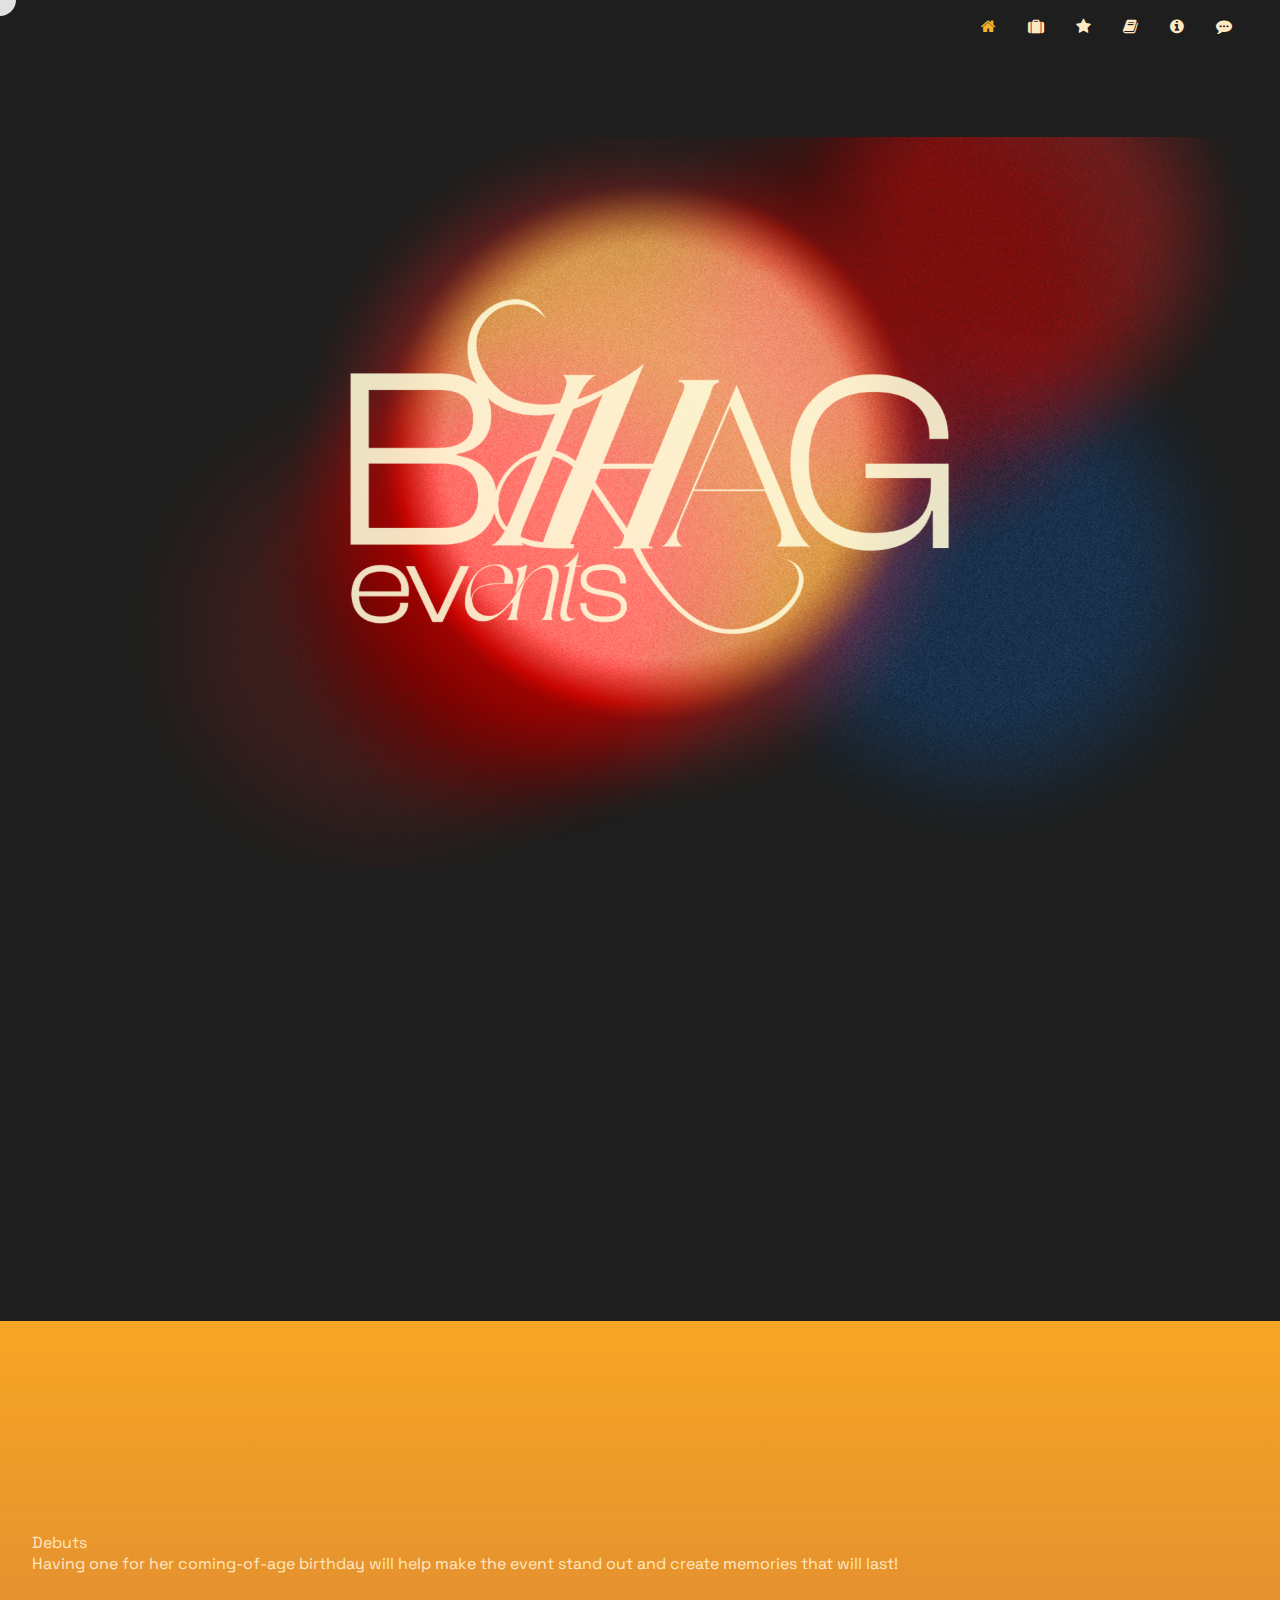
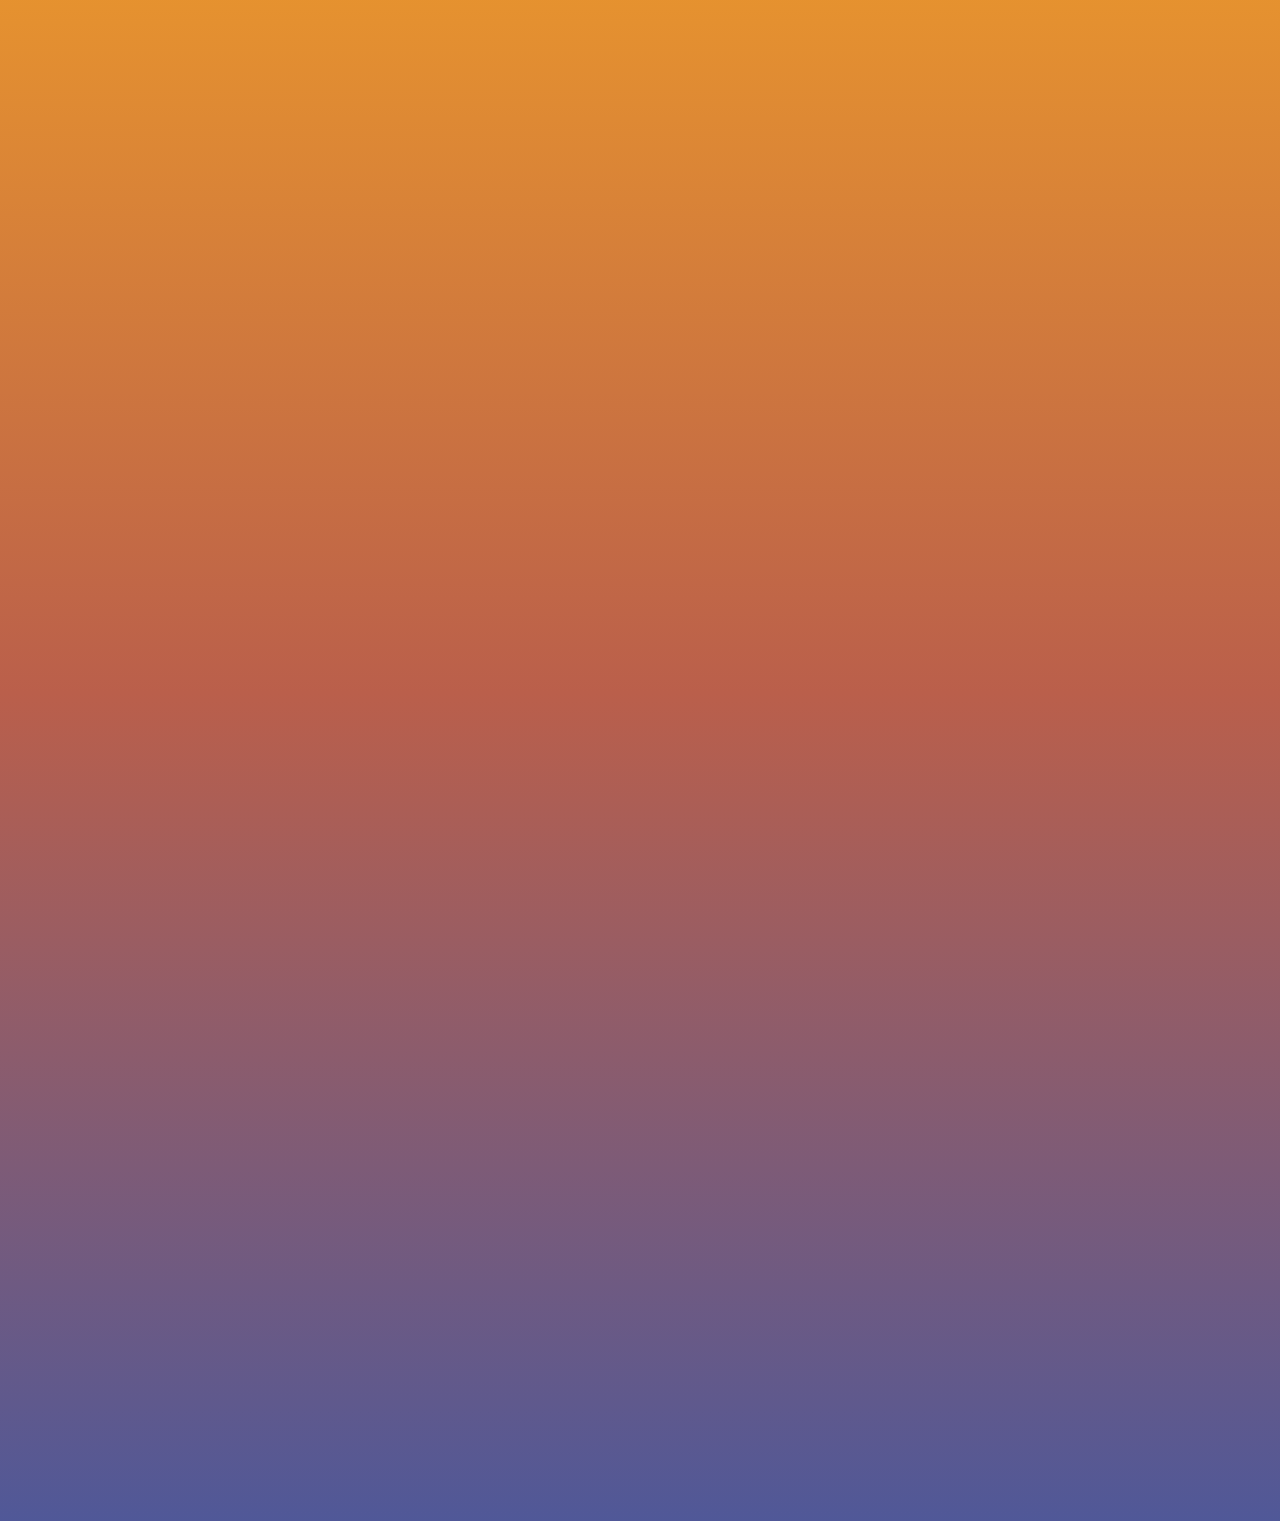
==== index.html @ 44870de0 "Update index.html" ====
<!DOCTYPE html>
<html lang="en">
<head>
    <meta charset="UTF-8">
    <meta http-equiv="X-UA-Compatible" content="IE=edge">
    <meta name="viewport" content="width=device-width, initial-scale=1.0">
    <title>Event Management</title>
    <link rel="stylesheet" href="styles/styles.css">
    <link rel="stylesheet" href="https://cdnjs.cloudflare.com/ajax/libs/font-awesome/4.7.0/css/font-awesome.min.css">
    <script src="script/script.js"></script>
</head>
<body>
    <!-- custom cursor -->
    <div class="cursor"></div>

    <header>
        <nav>
           <ul>
                <li><a href="#">
                    <i class="fa fa-home"></i>
                    <span class="popup-text">Home</span>
                </a></li>
                <li><a href="services.html">
                    <i class="fa fa-suitcase"></i>
                    <span class="popup-text">Services</span>
                </a></li>
                <li><a href="portfolio.html">
                    <i class="fa fa-star"></i>
                    <span class="popup-text">Portfolio</span>
                </a></li>
                <li><a href="book-event.html">
                    <i class="fa fa-book"></i>
                    <span class="popup-text">Book Event</span>
                </a></li>
                <li><a href="about.html">
                    <i class="fa fa-info-circle"></i>
                    <span class="popup-text">About</span>
                </a></li>
                <li><a href="chatbox.html">
                    <i class="fa fa-commenting"></i>
                    <span class="popup-text">Chat</span>
                </a></li>
           </ul>
        </nav>
    </header>
    <main>
        <div class="header-img reveal">
            <img src="res\header1.png" alt="header-1">
        </div>

        <section class="about reveal">
            <p class="title">About</p>
            <p class="content"><strong> Bihag Events</strong> is an innovative events management company <br> that specializes in creating and executing memorable events. <br>
                The brand’s mission is to provide our clients with <br> exceptional event planning and management services <br> that capture the 
                unique vision of their clients <br> and captivate its audience with a lasting impression.</p>
            
        </section>

        <section class="catered-events">
            <p class="title reveal">Catered Events</p>

            <div class="debuts">
                <p class="subtitle">Debuts</p>
                <p class="content">Having one for her coming-of-age birthday will help make the event stand out and create memories that will last!</p>
            </div>
            <div class="themed-events">

            </div>
            <div class="weddings">

            </div>
        </section>
    </main>
</body>
</html>
---- styles/styles.css ----
@import url('https://fonts.googleapis.com/css2?family=Space+Grotesk:wght@300..700&display=swap');

* {
    margin: 0;
    padding: 0;
    box-sizing: border-box;
}

html { scroll-behavior: smooth;}

body {
    font-family: 'Space Grotesk', sans-serif;
    font-size: 1rem;
    background-color: #1E1E1E;
    overflow-x: hidden;
    cursor: none;
}

.cursor {
    width: 20px;
    height: 20px;
    border: 1rem solid white;
    border-radius: 50%;
    position: absolute;
    transform: translate(-50%, -50%); 
    z-index: 3;
    pointer-events: none;
    transition: all 0.1s ease-out;
    mix-blend-mode: difference;
}

.cursor::after {
    content: '';
    position: absolute;
    top: 50%;
    left: 50%;
    transform: translate(-50%, -50%);
    width: 6px;
    height: 6px;
    background-color: white;
    border-radius: 50%;
    opacity: 0;
    transition: opacity 0.2s ease-in-out;
}

.cursor:hover::after {
    opacity: 1;
}

.cursor.reveal-grow {
    transform: scale(4); 
}

::-webkit-scrollbar {
    width: 8px;
}

::-webkit-scrollbar-track {
    background-color: #1E1E1E;
}
  
::-webkit-scrollbar-thumb {
    border-radius: 20px;
    background: linear-gradient(0deg, rgba(186,95,75,1) 0%, rgba(247,166,36,1) 100%);
}

header {
    padding: 0 2rem;
    position: sticky;
    top: 0;
    background-color:#1E1E1E;
    z-index: 1;
}

header nav ul {
    display: flex;
    justify-content: flex-end;
    list-style: none;
}

header ul li {
    position: relative;
    display: inline-block;
    margin: 1rem;
}

header ul li a {
    font-size: 1rem;
    list-style-type: none;
    text-decoration: none;
    color: #FFE8C2;
}

header ul li:nth-child(1) a {
    color: #F4B22F;
} 

header ul li a:hover,
header ul li a:focus {
    cursor: none;
    opacity: 70%;
} 

header ul li a .popup-text {
    display: none;
    position: absolute;
    left: -1rem;
    bottom: -2.5rem;
    background-color: #1E1E1E;
    color: #FFE8C2;
    white-space: nowrap;
    padding: 0.5rem;
    border-radius: 0.5rem;
    box-shadow: 0 0 5px rgba(0, 0, 0, 0.3);
    font-size: 0.8rem;    
}

header ul li a:hover .popup-text {
    display: block;
}

main {
    background-color: #1E1E1E;
    min-height: 100vh;
}

.header-img {
    position: relative;
    width: 100%;
    height: 100vh;
    overflow: hidden;
}

.header-img img {
    position: absolute;
    top: 50%;
    left: 50%;
    width: 100%;
    height: 100%;
    object-fit:contain;
    transform: translate(-50%, -50%);
    z-index: 0; 
}

.reveal:not(.header-img) {
    position: relative;
    opacity: 0;
    top: 3rem;
    transition: all 0.5s ease-in;
}

.reveal.active {
    top: 0;
    opacity: 1;
}

.about {
    color: #FEFCD9;
    padding: 7rem 15rem;
    display: flex;
    justify-content: center;
    align-items: center;
    gap: 10rem;
}

.about .title {
    font-size: 2.5rem;
    display: flex;
    justify-content: center;
}

.about .content {
    line-height: 1.5em;
}


.catered-events {
    padding: 0 2rem;
    background: linear-gradient(0deg, rgba(80,88,152,1) 0%, rgba(186,95,75,1) 46%, rgba(247,166,36,1) 100%);
    min-height: 200vh;
}

.catered-events .title {
    font-size: 2.5rem;
    color: #FFE8C2;
    padding-top: 2em;
    text-align: center;
}

.catered-events .debuts {
    font-size: 1rem;
    color: #FFE8C2;
    margin-top: 5em;
}
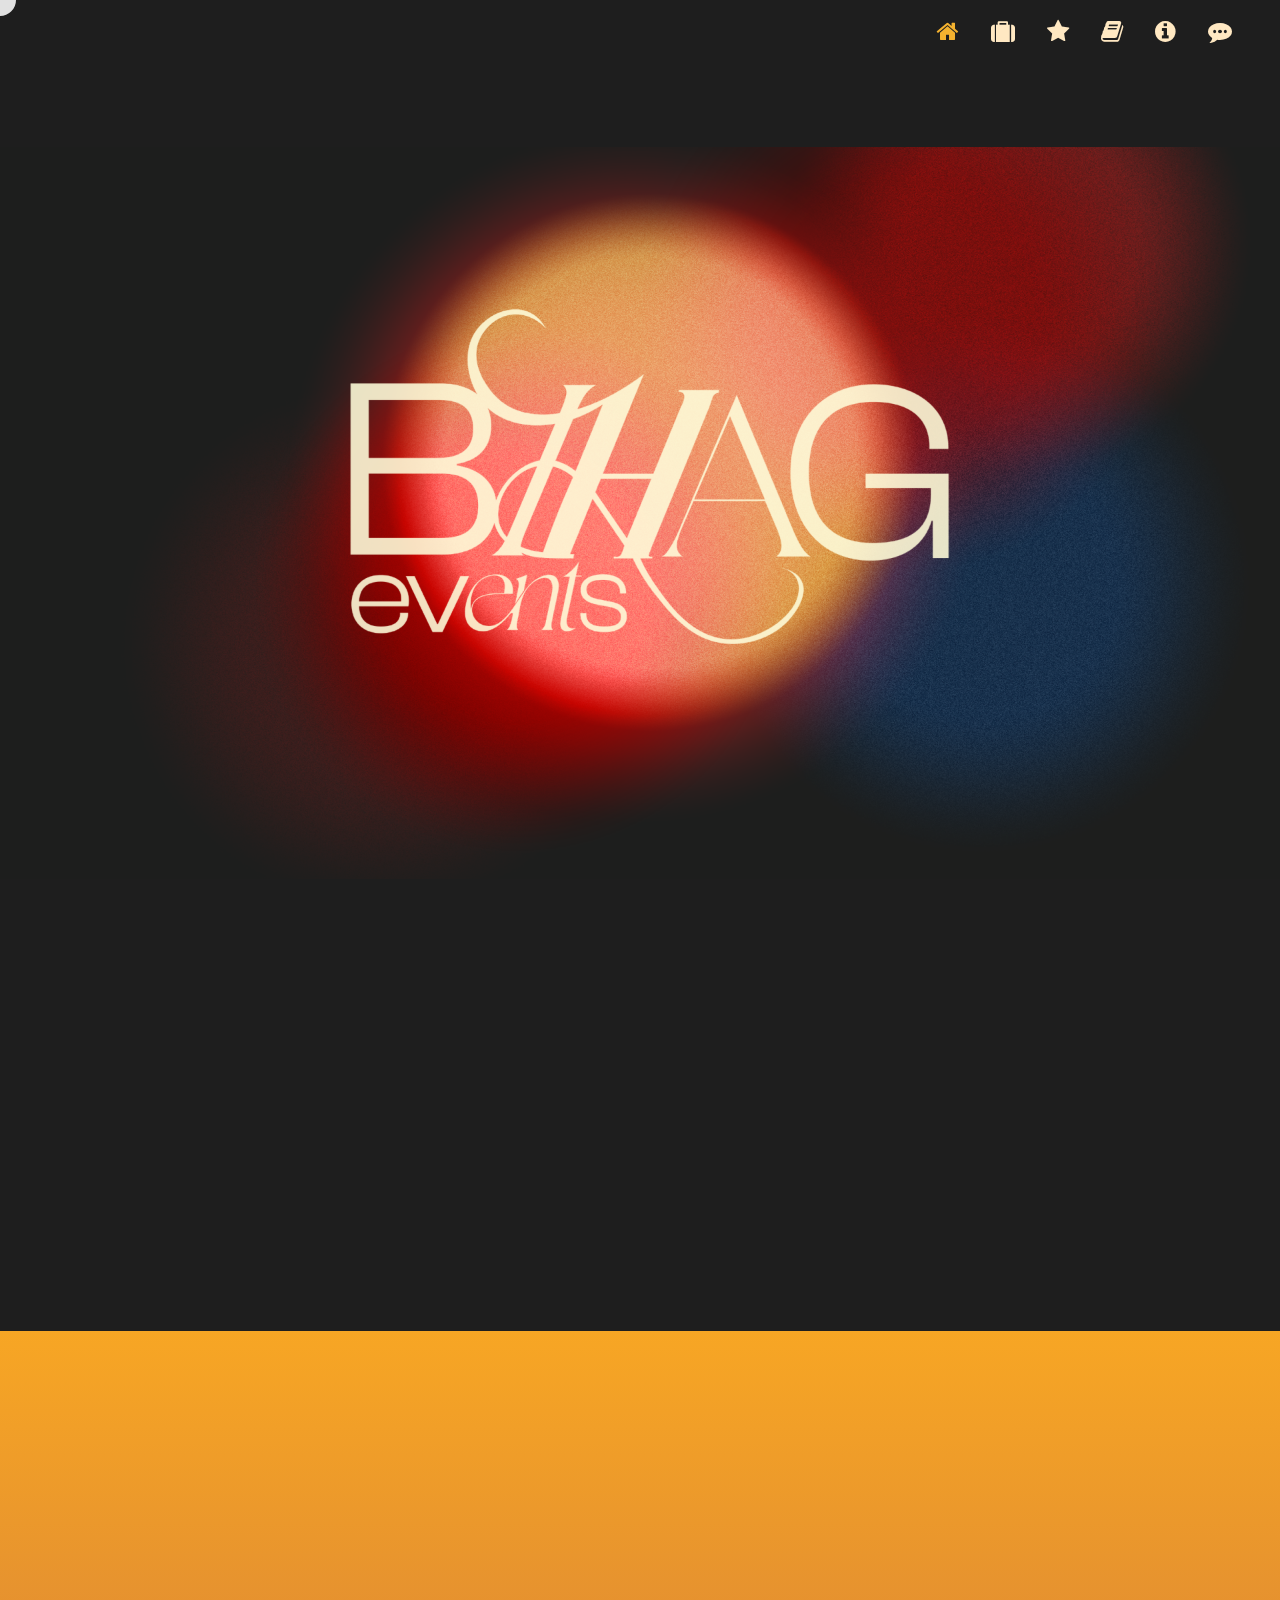
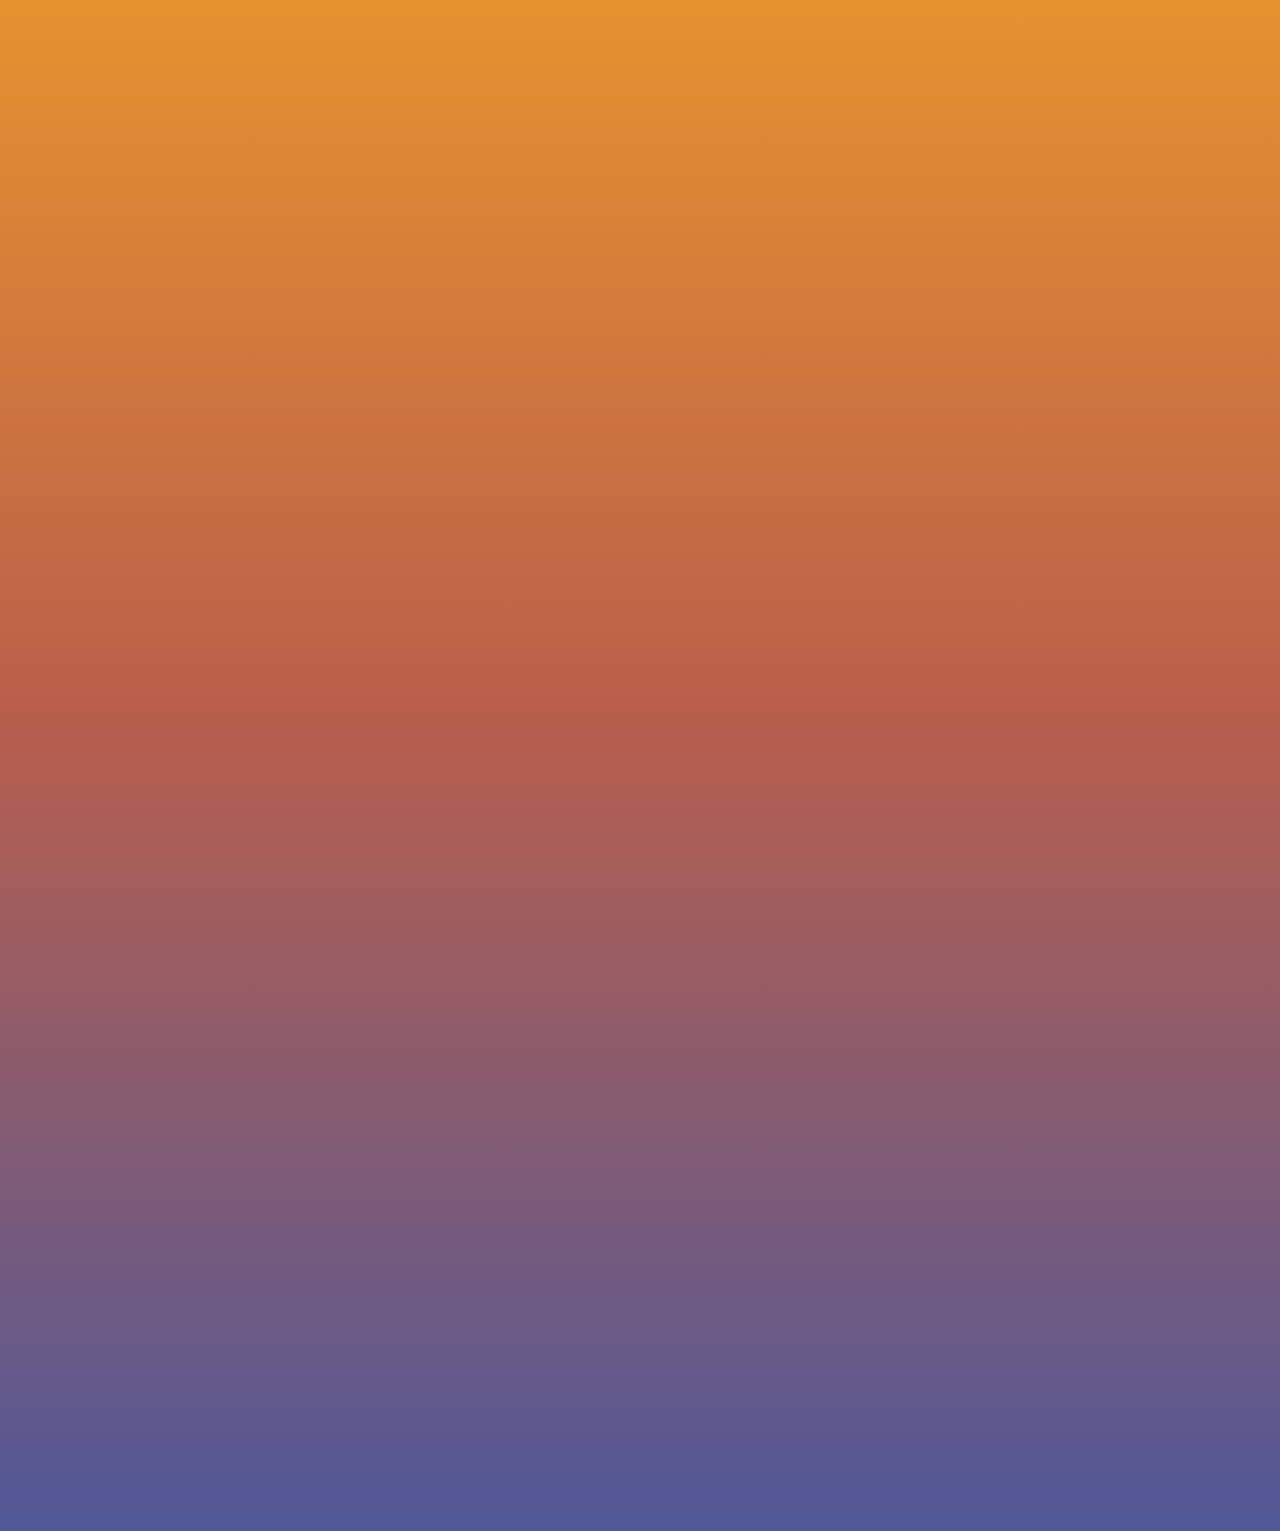
==== commit 71f344a8: "Add files via upload" ====
--- a/index.html
+++ b/index.html
@@ -59,9 +59,14 @@
         <section class="catered-events">
             <p class="title reveal">Catered Events</p>
 
-            <div class="debuts">
-                <p class="subtitle">Debuts</p>
-                <p class="content">Having one for her coming-of-age birthday will help make the event stand out and create memories that will last!</p>
+            <div class="debuts reveal">
+                <div class="debuts-text">
+                    <p class="subtitle">Debuts</p>
+                    <p class="content">Having one for her coming-of-age birthday will help make the event stand out and create memories that will last!</p>
+                </div>
+                <div class="debuts-carousel">
+                    <img src="res/debuts1.png" alt="debuts1">
+                </div>    
             </div>
             <div class="themed-events">
 
--- a/styles/styles.css
+++ b/styles/styles.css
@@ -25,8 +25,8 @@
     transform: translate(-50%, -50%); 
     z-index: 3;
     pointer-events: none;
+    mix-blend-mode:difference;
     transition: all 0.1s ease-out;
-    mix-blend-mode: difference;
 }
 
 .cursor::after {
@@ -48,7 +48,7 @@
 }
 
 .cursor.reveal-grow {
-    transform: scale(4); 
+    transform: scale(3); 
 }
 
 ::-webkit-scrollbar {
@@ -68,7 +68,9 @@
     padding: 0 2rem;
     position: sticky;
     top: 0;
-    background-color:#1E1E1E;
+    backdrop-filter: blur(16px) saturate(180%);
+    -webkit-backdrop-filter: blur(16px) saturate(180%);
+    background-color: #1e1e1eaf;
     z-index: 1;
 }
 
@@ -85,10 +87,17 @@
 }
 
 header ul li a {
-    font-size: 1rem;
+    font-size: 1.5rem;
     list-style-type: none;
     text-decoration: none;
     color: #FFE8C2;
+}
+
+header ul li img {
+    list-style-type: none;
+    text-decoration: none;
+    width: 1.5rem;
+    height: 1.5rem;
 }
 
 header ul li:nth-child(1) a {
@@ -175,7 +184,7 @@
 
 
 .catered-events {
-    padding: 0 2rem;
+    padding: 0 10rem;
     background: linear-gradient(0deg, rgba(80,88,152,1) 0%, rgba(186,95,75,1) 46%, rgba(247,166,36,1) 100%);
     min-height: 200vh;
 }
@@ -190,7 +199,36 @@
 .catered-events .debuts {
     font-size: 1rem;
     color: #FFE8C2;
+    padding: 1rem;
     margin-top: 5em;
 }
 
 
+.debuts .debuts-text {
+    float: left;
+    width: 60%;
+    padding-right: 2rem;
+}
+
+.debuts .debuts-carousel {
+    float: right;
+    width: 40%;
+    padding-left: 2rem;
+}
+
+.debuts-text .subtitle {
+    font-size: 2rem;
+    text-align: center;
+}
+
+.debuts-text .content {
+    text-align: right;
+}
+
+.debuts-carousel img {
+    width: 100%;
+    height: 35vh;
+    object-fit: cover;
+}
+
+
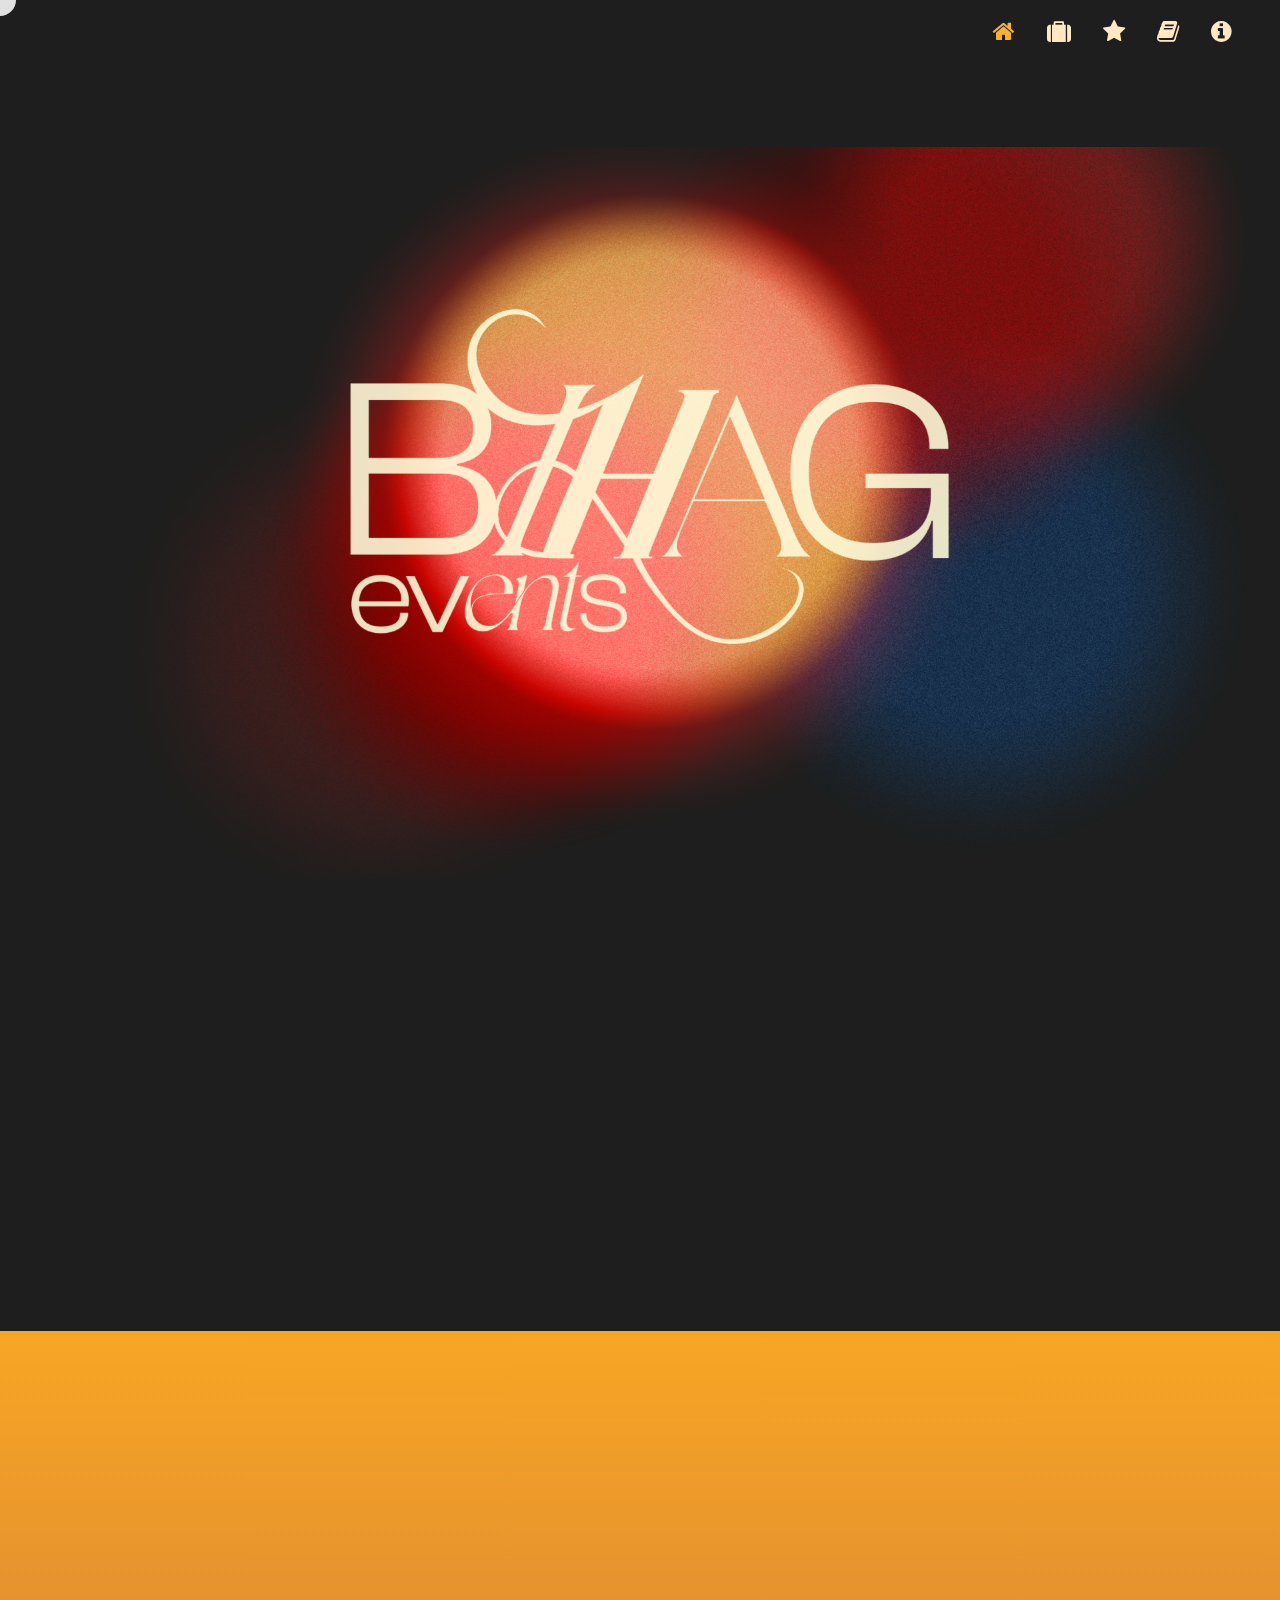
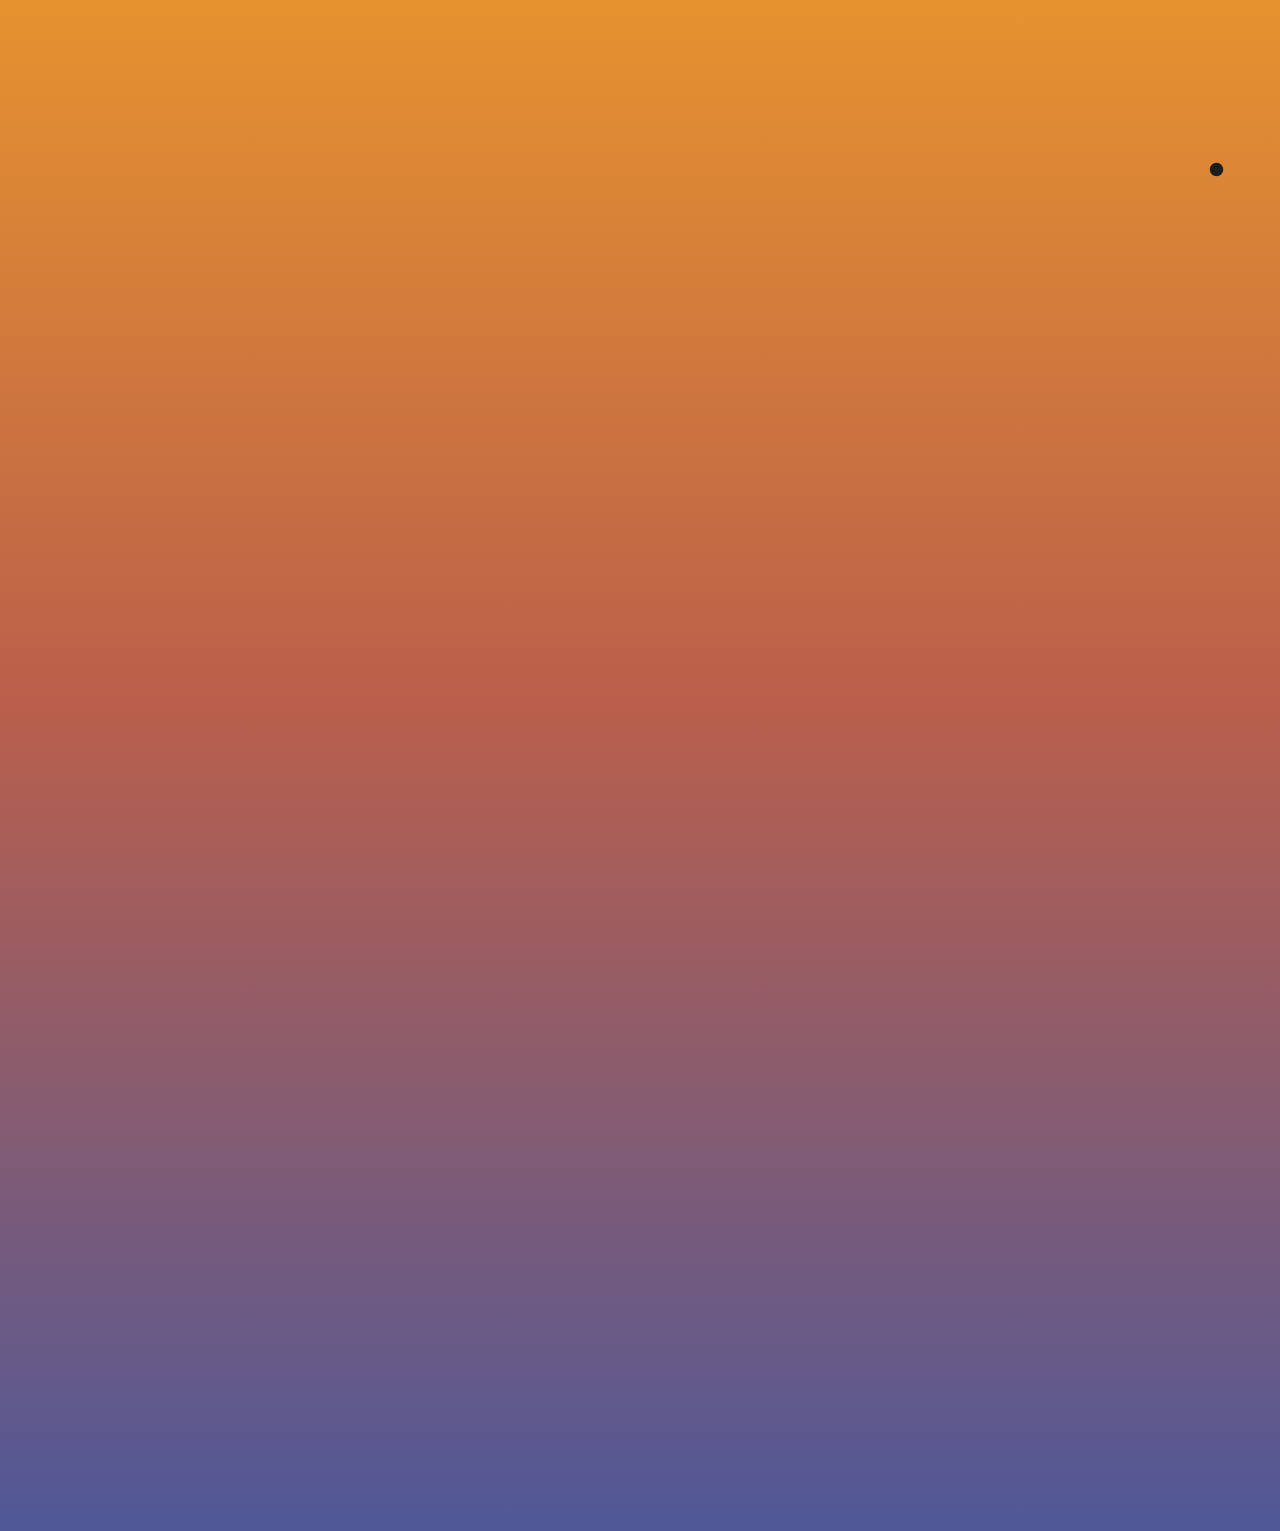
==== commit 3264d410: "first commit" ====
--- a/index.html
+++ b/index.html
@@ -36,10 +36,6 @@
                     <i class="fa fa-info-circle"></i>
                     <span class="popup-text">About</span>
                 </a></li>
-                <li><a href="chatbox.html">
-                    <i class="fa fa-commenting"></i>
-                    <span class="popup-text">Chat</span>
-                </a></li>
            </ul>
         </nav>
     </header>
@@ -59,14 +55,23 @@
         <section class="catered-events">
             <p class="title reveal">Catered Events</p>
 
-            <div class="debuts reveal">
-                <div class="debuts-text">
+            <div class="debuts">
+                <div class="debuts-text reveal">
                     <p class="subtitle">Debuts</p>
                     <p class="content">Having one for her coming-of-age birthday will help make the event stand out and create memories that will last!</p>
                 </div>
-                <div class="debuts-carousel">
-                    <img src="res/debuts1.png" alt="debuts1">
-                </div>    
+                <div class="debuts-carousel reveal">    
+                    <div class="left">&#10094;</div>
+                    <div class="right">&#10095;</div>
+                    <img src="res/debuts1.png" alt="debuts1" draggable="false">
+                    <img src="res/debuts2.png" alt="debuts2" draggable="false">
+                    <img src="res/debuts3.png" alt="debuts3" draggable="false"> 
+                </div>
+                <div class="dots">
+                    <div class="dots1"></div>
+                    <div class="dots2"></div>
+                    <div class="dots3"></div>
+                </div>      
             </div>
             <div class="themed-events">
 
--- a/styles/styles.css
+++ b/styles/styles.css
@@ -184,7 +184,7 @@
 
 
 .catered-events {
-    padding: 0 10rem;
+    padding: 0 3rem;
     background: linear-gradient(0deg, rgba(80,88,152,1) 0%, rgba(186,95,75,1) 46%, rgba(247,166,36,1) 100%);
     min-height: 200vh;
 }
@@ -201,34 +201,70 @@
     color: #FFE8C2;
     padding: 1rem;
     margin-top: 5em;
+    display: flex;
+    justify-content: space-between;
+    align-items: center;
 }
 
 
 .debuts .debuts-text {
-    float: left;
-    width: 60%;
+    width: 50%;
     padding-right: 2rem;
-}
-
-.debuts .debuts-carousel {
-    float: right;
-    width: 40%;
-    padding-left: 2rem;
 }
 
 .debuts-text .subtitle {
     font-size: 2rem;
     text-align: center;
+    margin-bottom: 1rem;
 }
 
 .debuts-text .content {
+    font-size: 1.5rem;
     text-align: right;
 }
 
+.debuts .debuts-carousel {
+    width: 50%;
+    height: 29vw;
+    padding-left: 2rem;
+    border-radius: 10px;
+    position: relative;
+    display: flex;
+    overflow: hidden;
+    cursor: grab;
+    margin-bottom: 1rem;
+}
+
 .debuts-carousel img {
-    width: 100%;
-    height: 35vh;
-    object-fit: cover;
-}
-
-
+    position: relative;
+    border-radius: 10px;
+}
+
+.dots {
+    position: relative;
+    display: flex;
+    justify-content: center;
+    margin-top: 1rem;
+}
+
+.dots div {
+    height: 0.7vw;
+    width: 0.7vw;
+    border-radius: 2vw;
+    margin: 0.4vw;
+    transition: all 0.7s ease;
+    position: absolute;
+    display: flex;
+    background-color: #1E1E1E;
+}
+
+.dots div:nth-child(1) {
+    scale: 1.5;
+
+}
+
+.dots div:not(:nth-child(1)) {
+    opacity: 50%;
+}
+
+
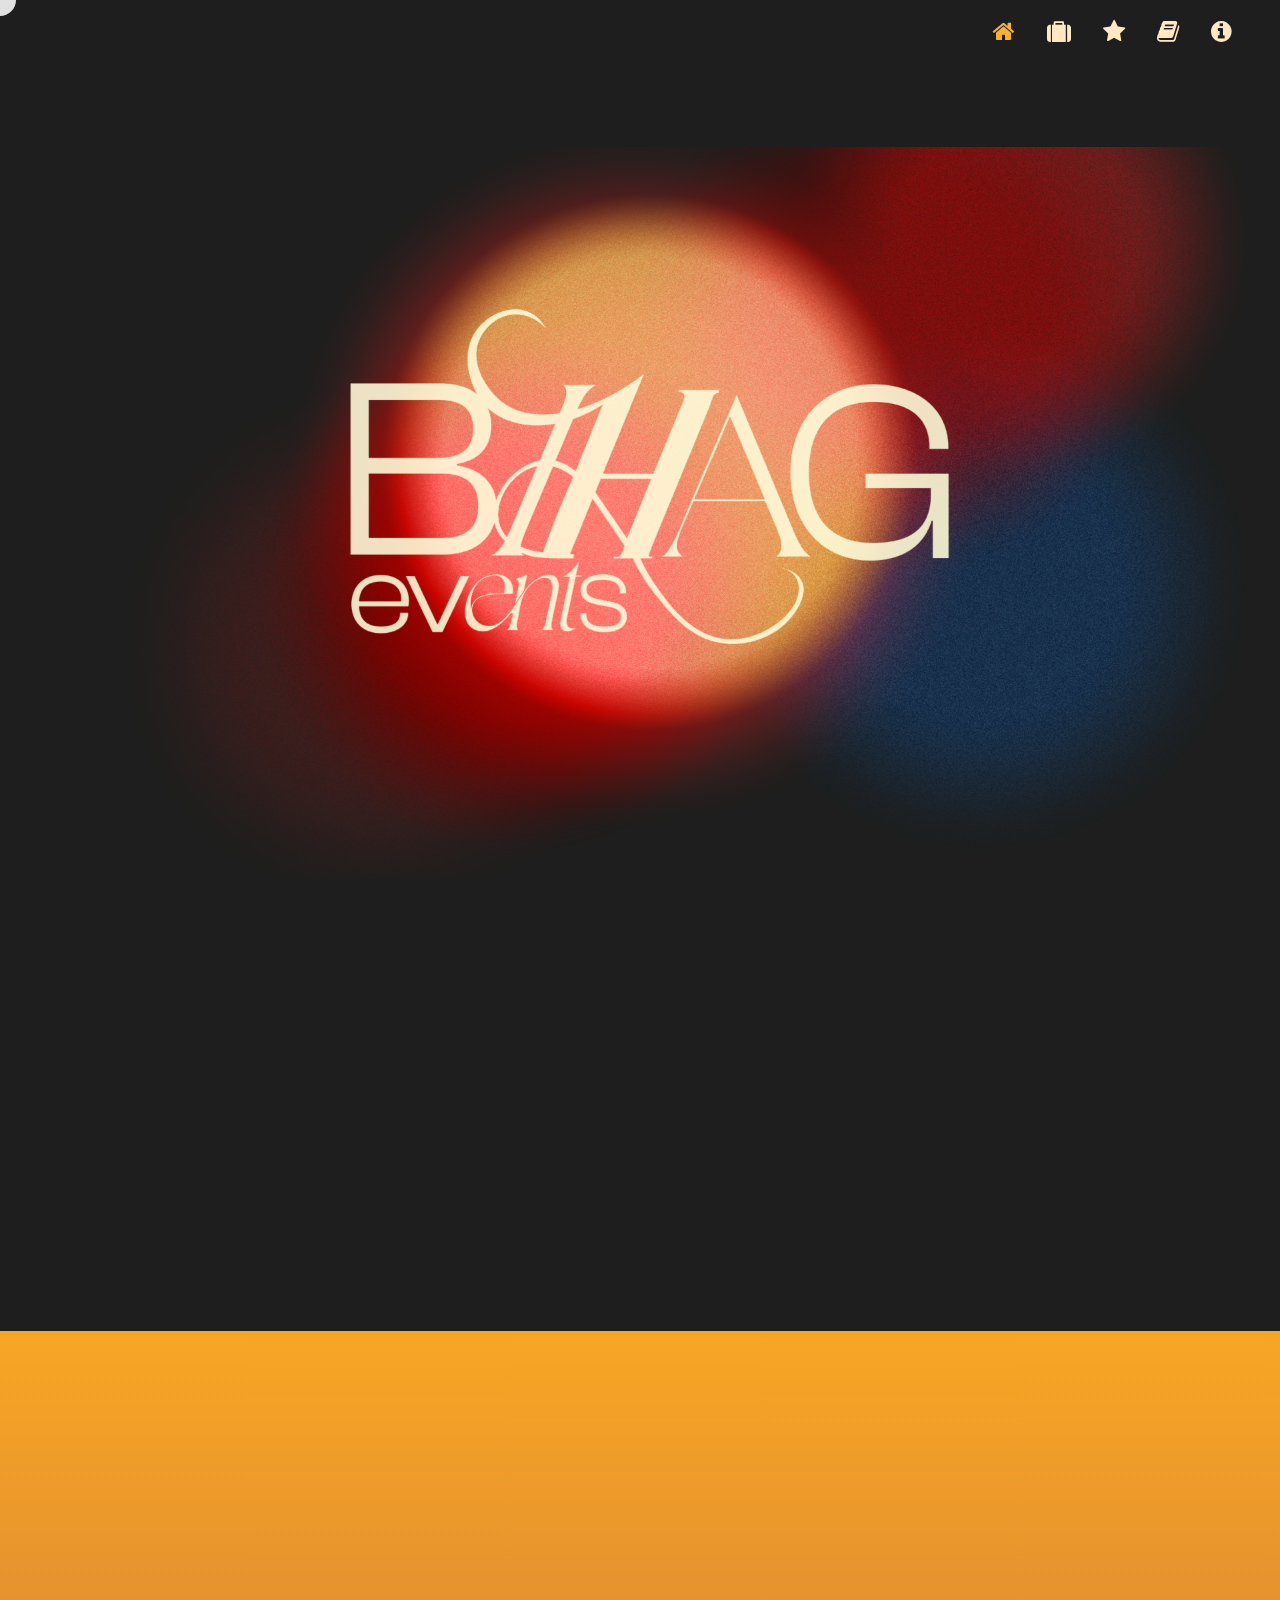
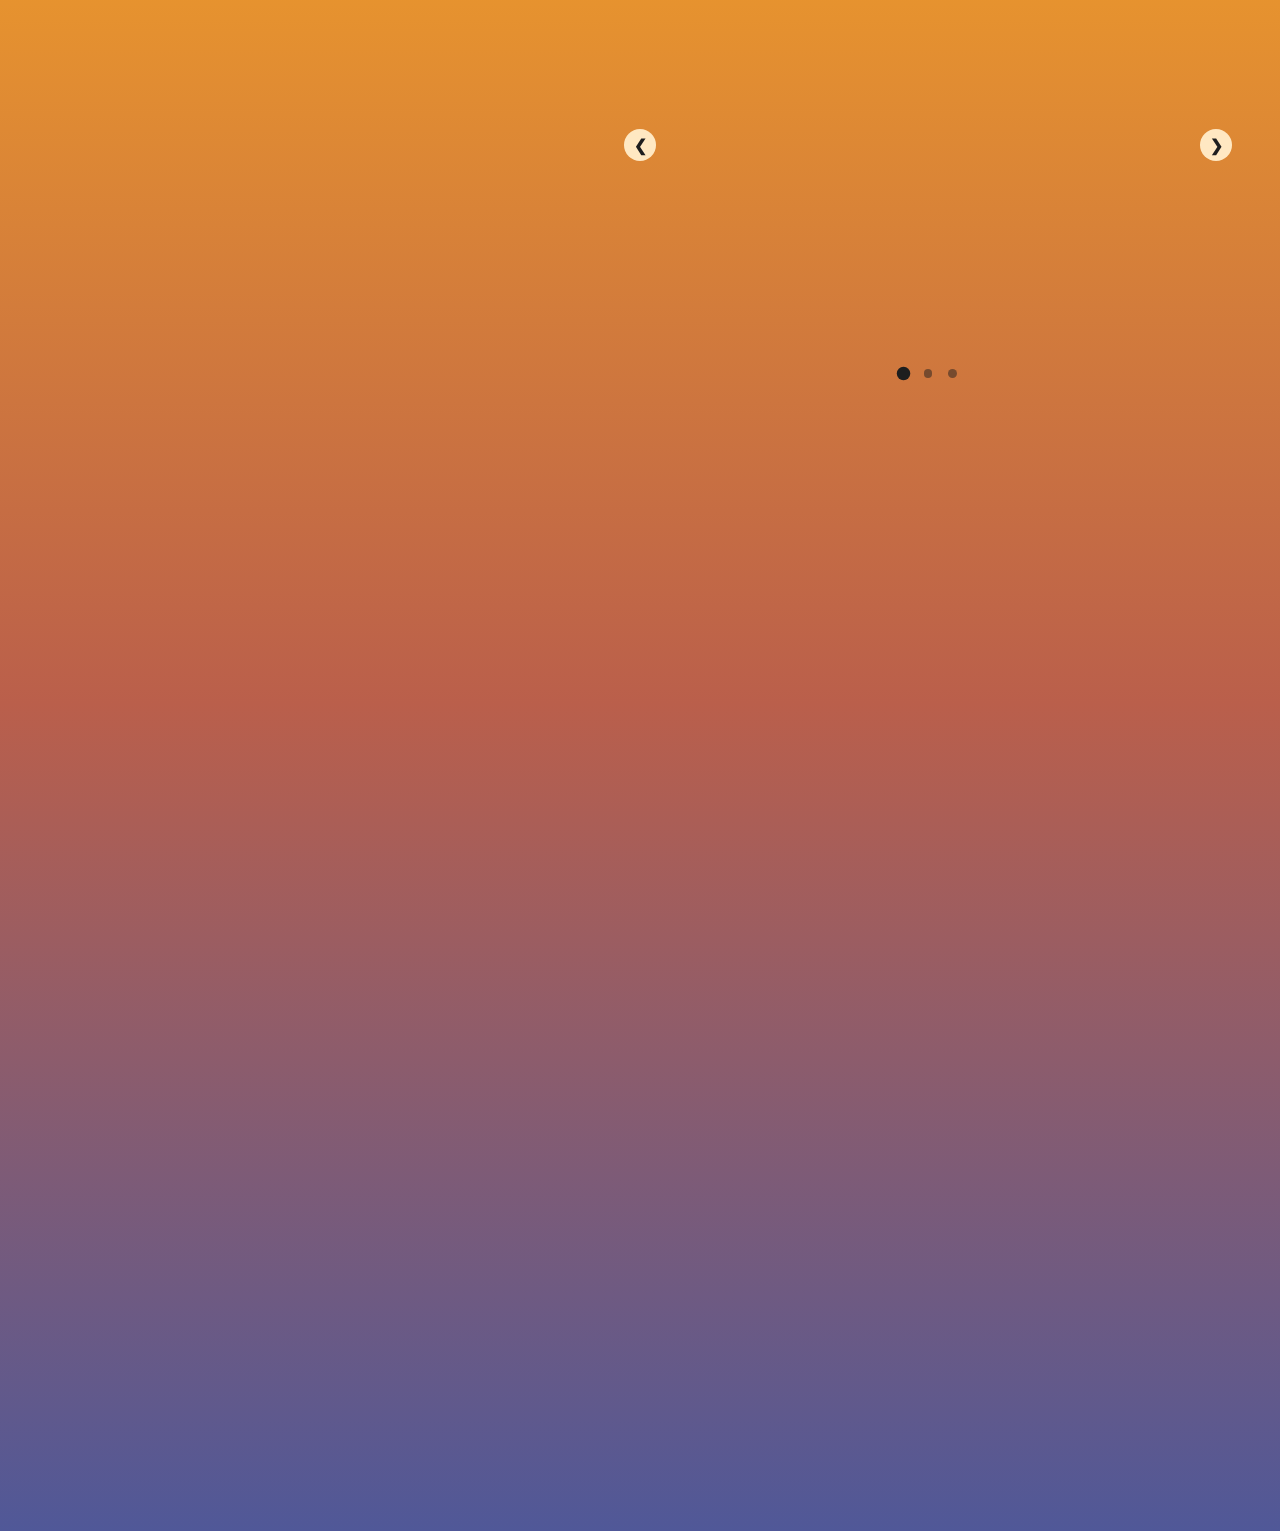
==== commit 35d0ecb6: "fixed debut carousel" ====
--- a/index.html
+++ b/index.html
@@ -60,18 +60,20 @@
                     <p class="subtitle">Debuts</p>
                     <p class="content">Having one for her coming-of-age birthday will help make the event stand out and create memories that will last!</p>
                 </div>
-                <div class="debuts-carousel reveal">    
+                <div class="debuts-carousel-wrapper">
                     <div class="left">&#10094;</div>
+                    <div class="debuts-carousel reveal">
+                        <img src="res/debuts1.png" alt="debuts1" draggable="false">
+                        <img src="res/debuts2.png" alt="debuts2" draggable="false">
+                        <img src="res/debuts3.png" alt="debuts3" draggable="false">
+                    </div>
                     <div class="right">&#10095;</div>
-                    <img src="res/debuts1.png" alt="debuts1" draggable="false">
-                    <img src="res/debuts2.png" alt="debuts2" draggable="false">
-                    <img src="res/debuts3.png" alt="debuts3" draggable="false"> 
+                    <div class="dots">
+                        <div class="dots1"></div>
+                        <div class="dots2"></div>
+                        <div class="dots3"></div>
+                    </div>
                 </div>
-                <div class="dots">
-                    <div class="dots1"></div>
-                    <div class="dots2"></div>
-                    <div class="dots3"></div>
-                </div>      
             </div>
             <div class="themed-events">
 
--- a/styles/styles.css
+++ b/styles/styles.css
@@ -196,7 +196,7 @@
     text-align: center;
 }
 
-.catered-events .debuts {
+.debuts {
     font-size: 1rem;
     color: #FFE8C2;
     padding: 1rem;
@@ -206,9 +206,8 @@
     align-items: center;
 }
 
-
-.debuts .debuts-text {
-    width: 50%;
+.debuts-text {
+    width: 45%;
     padding-right: 2rem;
 }
 
@@ -223,48 +222,89 @@
     text-align: right;
 }
 
-.debuts .debuts-carousel {
+.debuts-carousel-wrapper {
+    position: relative;
+    display: flex;
+    flex-direction: column;
+    align-items: center;
     width: 50%;
+}
+
+.debuts-carousel {
+    width: 100%;
     height: 29vw;
-    padding-left: 2rem;
     border-radius: 10px;
     position: relative;
     display: flex;
     overflow: hidden;
+    margin: 1rem;
+}
+
+.debuts-carousel img {
+    left: 0;
+    position: relative;
+    border-radius: 10px;
     cursor: grab;
-    margin-bottom: 1rem;
-}
-
-.debuts-carousel img {
-    position: relative;
-    border-radius: 10px;
+    width: 100%;
+    height: 100%;
+    object-fit: cover;
 }
 
 .dots {
-    position: relative;
-    display: flex;
-    justify-content: center;
-    margin-top: 1rem;
+    display: flex;
+    justify-content: center;
 }
 
 .dots div {
     height: 0.7vw;
     width: 0.7vw;
     border-radius: 2vw;
-    margin: 0.4vw;
+    margin: 0.6vw;
     transition: all 0.7s ease;
-    position: absolute;
-    display: flex;
     background-color: #1E1E1E;
 }
 
 .dots div:nth-child(1) {
-    scale: 1.5;
-
+    transform: scale(1.5);
 }
 
 .dots div:not(:nth-child(1)) {
     opacity: 50%;
 }
 
-
+.left {
+    position: absolute;
+    display: flex;
+    align-items: center;
+    justify-content: center;
+    font-size: 1rem;
+    font-weight: bold;
+    height: 2em;
+    width: 2em;
+    background: #FFE8C2;
+    padding: 0.8vw;
+    border-radius: 2rem;
+    left: -1rem;
+    bottom: 14rem;
+    color: #1E1E1E;
+    z-index: 2;
+}
+
+.right {
+    position: absolute;
+    display: flex;
+    align-items: center;
+    justify-content: center;
+    font-size: 1rem;
+    font-weight: bold;
+    height: 2em;
+    width: 2em;
+    background: #FFE8C2;
+    padding: 0.8vw;
+    border-radius: 2rem;
+    right: -1rem;
+    bottom: 14rem;
+    color: #1E1E1E;
+    z-index: 2;
+}
+
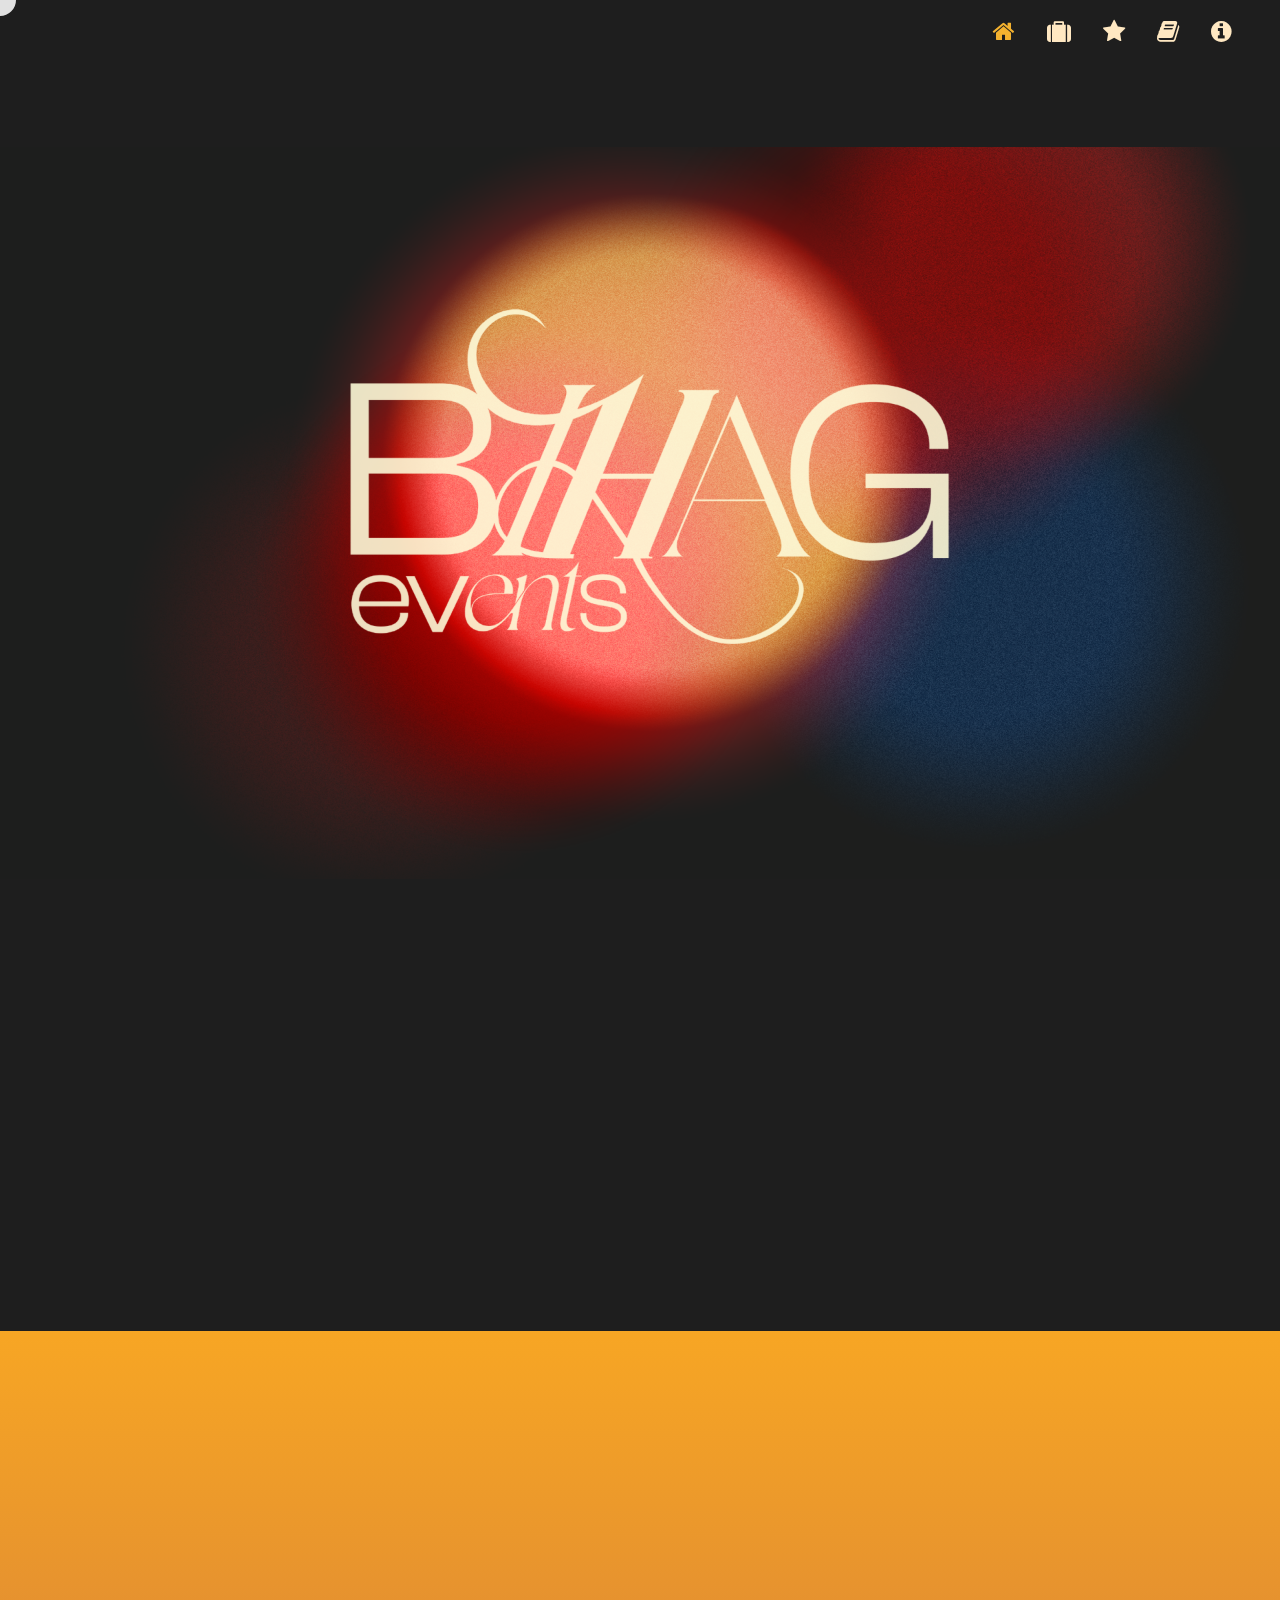
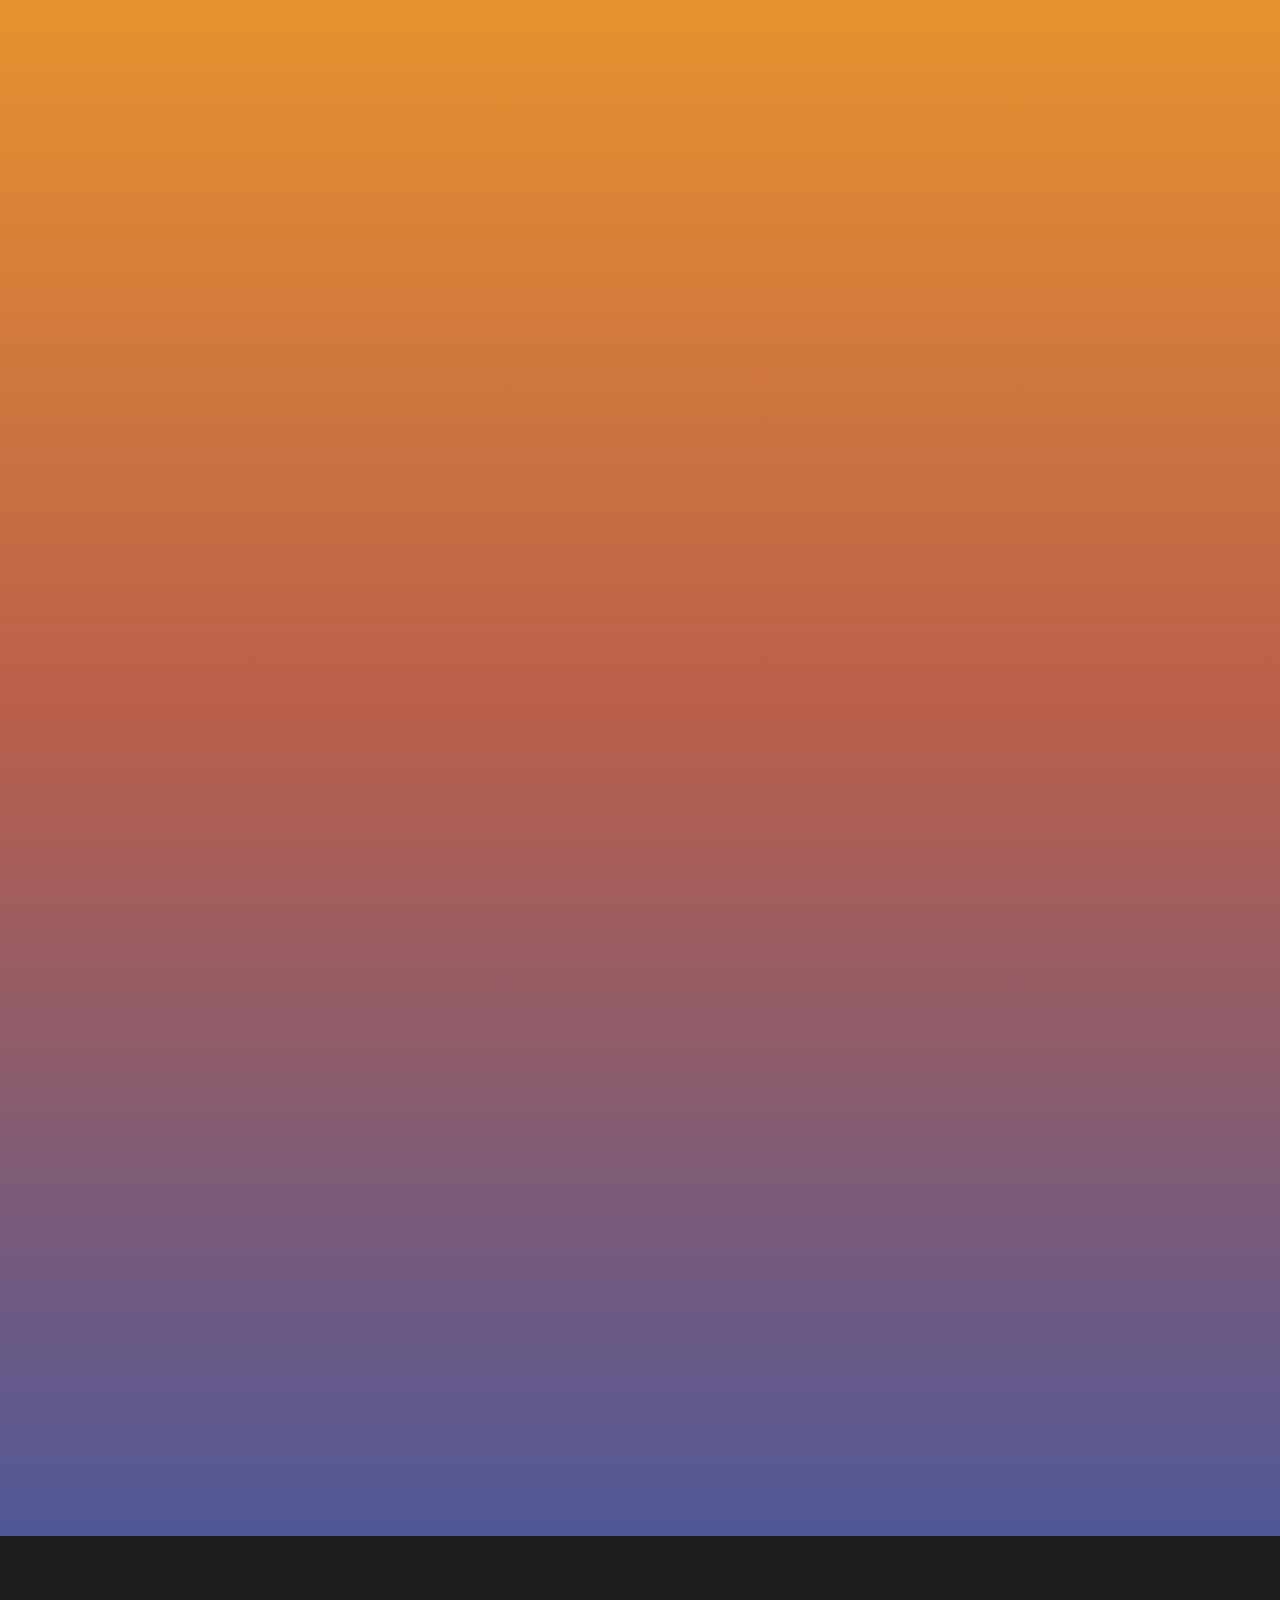
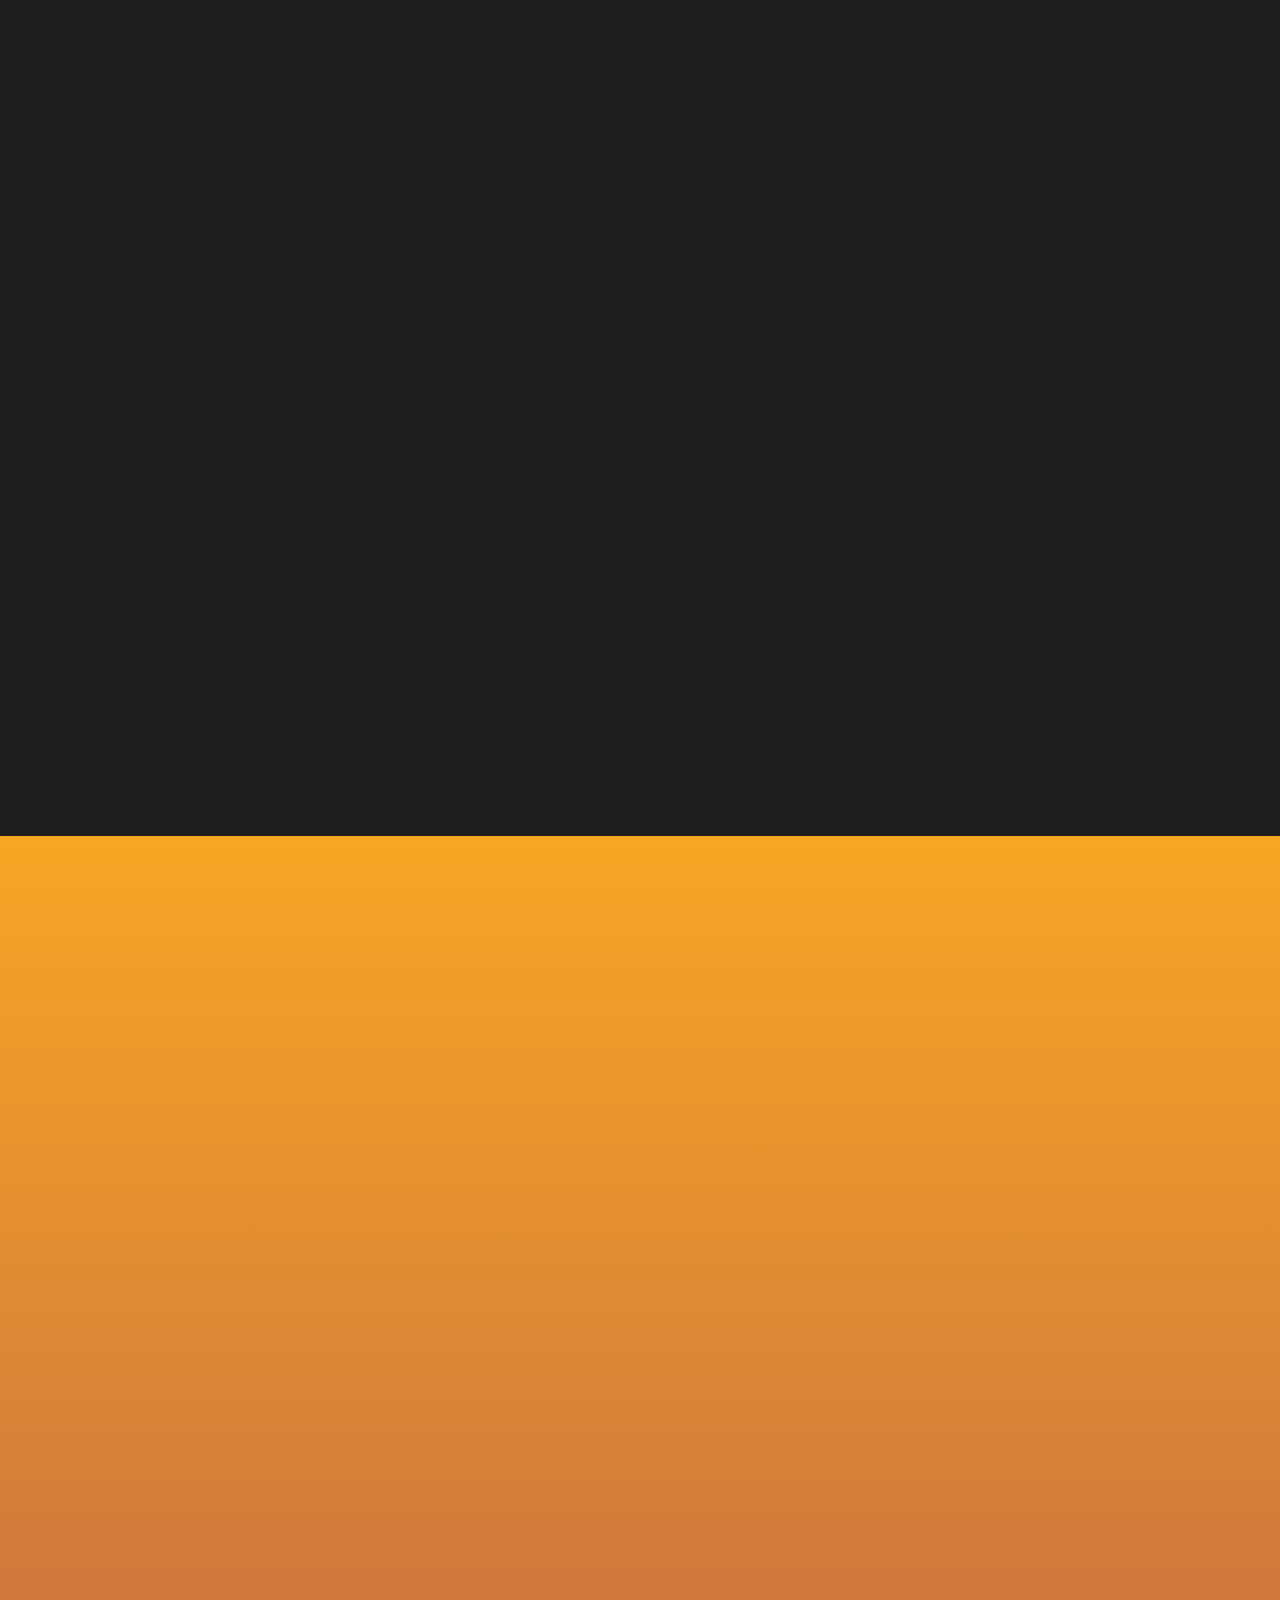
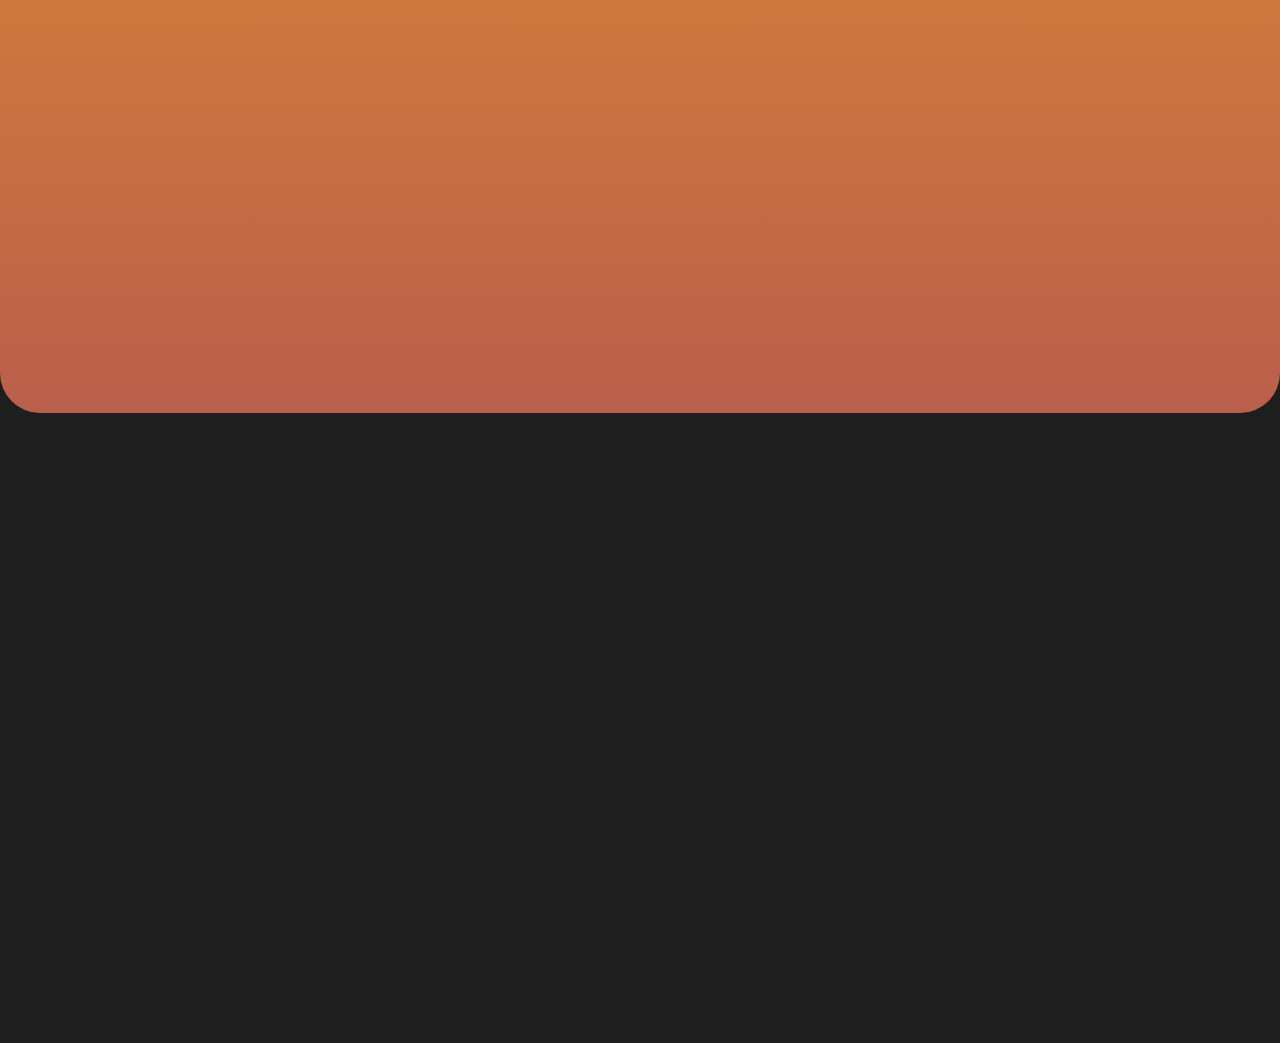
==== commit 3ec90a98: ""almost finished" main page" ====
--- a/index.html
+++ b/index.html
@@ -13,6 +13,7 @@
     <!-- custom cursor -->
     <div class="cursor"></div>
 
+    <!-- header section -->
     <header>
         <nav>
            <ul>
@@ -39,28 +40,56 @@
            </ul>
         </nav>
     </header>
-    <main>
+
+    <!-- FOOTER SECTION (placed here for parallax reasons :p) -->
+    <footer>
+        <div class="footer-left">
+            <div>
+                <i class="fa fa-mobile"></i>
+                <p>+1 234 5678</p>
+            </div>
+            <div>
+                <i class="fa fa-phone"></i>
+                <p>0912 345 6789</p>
+            </div>
+            <div>
+                <i class="fa fa-envelope"></i>
+                <p>bihagevents@gmail.com</p>
+            </div>
+            <div>
+                <i class="fa fa-map-marker"></i>
+                <p>Floor 3 Cilia Lane Vista Malls, Manila City, Philippines</p>
+            </div>
+        </div>
+    </footer>
+
+    <main>       
+        <!-- MAIN IMAGE -->
         <div class="header-img reveal">
             <img src="res\header1.png" alt="header-1">
         </div>
 
+         <!-- ABOUT SECTION-->
         <section class="about reveal">
             <p class="title">About</p>
             <p class="content"><strong> Bihag Events</strong> is an innovative events management company <br> that specializes in creating and executing memorable events. <br>
                 The brand’s mission is to provide our clients with <br> exceptional event planning and management services <br> that capture the 
                 unique vision of their clients <br> and captivate its audience with a lasting impression.</p>
-            
-        </section>
-
+        </section>
+
+
+        <!-- CATERED-EVENTS SECTION -->
         <section class="catered-events">
             <p class="title reveal">Catered Events</p>
-
+            
+            
+            <!-- debuts event div-->
             <div class="debuts">
                 <div class="debuts-text reveal">
                     <p class="subtitle">Debuts</p>
                     <p class="content">Having one for her coming-of-age birthday will help make the event stand out and create memories that will last!</p>
                 </div>
-                <div class="debuts-carousel-wrapper">
+                <div class="debuts-carousel-wrapper reveal">
                     <div class="left">&#10094;</div>
                     <div class="debuts-carousel reveal">
                         <img src="res/debuts1.png" alt="debuts1" draggable="false">
@@ -69,17 +98,108 @@
                     </div>
                     <div class="right">&#10095;</div>
                     <div class="dots">
+                        <div class="events-dots1"></div>
+                        <div class="events-dots2"></div>
+                        <div class="events-dots3"></div>
+                    </div>
+                </div>
+            </div>
+
+            <!-- festival themed events div-->
+            <div class="themed-events">
+                <div class="events-text reveal">
+                    <p class="subtitle">Cultural-Themed Events</p>
+                    <p class="content">Celebrating festivals with the proper planning and execution contributes to how our culture will be preserved. Perfection should be attained for a memorable festival!</p>
+                </div>
+                <div class="events-carousel-wrapper reveal">
+                    <div class="left">&#10094;</div>
+                    <div class="events-carousel reveal">
+                        <img src="res/events1.png" alt="themed1" draggable="false">
+                        <img src="res/events2.png" alt="themed2" draggable="false">
+                        <img src="res/events3.png" alt="themed3" draggable="false">
+                    </div>
+                    <div class="right">&#10095;</div>
+                    <div class="events-dots">
                         <div class="dots1"></div>
                         <div class="dots2"></div>
                         <div class="dots3"></div>
                     </div>
                 </div>
             </div>
-            <div class="themed-events">
-
-            </div>
+
+
+            <!--weddings events div-->
             <div class="weddings">
-
+                <div class="weddings-text reveal">
+                    <p class="subtitle">Weddings</p>
+                    <p class="content">Using a professional event manager for your wedding is investing in a well-organized event. Have your once in a lifetime experience be extraordinary and invest in event managers!</p>
+                </div>
+                <div class="weddings-carousel-wrapper reveal">
+                    <div class="left">&#10094;</div>
+                    <div class="weddings-carousel reveal">
+                        <img src="res/wedding1.png" alt="themed1" draggable="false">
+                        <img src="res/wedding2.png" alt="themed2" draggable="false">
+                        <img src="res/wedding3.png" alt="themed3" draggable="false">
+                    </div>
+                    <div class="right">&#10095;</div>
+                    <div class="weddings-dots">
+                        <div class="dots1"></div>
+                        <div class="dots2"></div>
+                        <div class="dots3"></div>
+                    </div>
+                </div>
+            </div>
+        </section>
+
+
+        <!-- SERVICES-OFFERED SECION -->
+        <section class="services-offered">
+            <p class="services-offered-title reveal">Services Offered</p>
+
+            <div class="services">
+                <div class="event-design box">
+                    <img src="res/services1.png" alt="services1" class="reveal">
+                    <p class="subtitle reveal">Event Design</p>
+                    <p class="content reveal">
+                        Venue Design and Concept <br>
+                        Event Merchandise <br>
+                        Audiovisual Production and Photography
+                    </p>
+                </div>
+                <div class="event-planning box">
+                    <img src="res/services2.png" alt="services2" class="reveal">
+                    <p class="subtitle reveal">Event Planning</p>
+                    <p class="content reveal">
+                        Event Consultations <br>
+                        Supplier Management and Equipment Sourcing <br>
+                        Event Permits and Applications
+                    </p>
+                </div>
+                <div class="event-execution box">
+                    <img src="res/services3.png" alt="services3" class="reveal">
+                    <p class="subtitle reveal">Event Execution</p>
+                    <p class="content reveal">
+                        Event Registration <br>
+                        Event Staffing
+                    </p>
+                </div>
+            </div>
+        </section>
+        
+
+        <!-- PORTFOLIO & MILESTONES SECION -->
+        <section class="portfolio">
+            <p class="portfolio-title reveal">Portfolio & Milestones</p>
+
+            <div class="portfolio-container reveal">
+                <img id="portfolio1" src="res/portfolio1.png" alt="portfolio1">
+                <img id="portfolio2" src="res/portfolio2.png" alt="portfolio2">
+                <img id="portfolio3" src="res/portfolio3.png" alt="portfolio3">
+
+                <div id="modal" class="modal">
+                    <img class="modal-content" id="img01">
+                    <span class="close">&times;</span>
+                </div>
             </div>
         </section>
     </main>
--- a/styles/styles.css
+++ b/styles/styles.css
@@ -11,8 +11,8 @@
 body {
     font-family: 'Space Grotesk', sans-serif;
     font-size: 1rem;
-    background-color: #1E1E1E;
     overflow-x: hidden;
+    background: #1E1E1E;
     cursor: none;
 }
 
@@ -58,7 +58,7 @@
 ::-webkit-scrollbar-track {
     background-color: #1E1E1E;
 }
-  
+
 ::-webkit-scrollbar-thumb {
     border-radius: 20px;
     background: linear-gradient(0deg, rgba(186,95,75,1) 0%, rgba(247,166,36,1) 100%);
@@ -71,8 +71,10 @@
     backdrop-filter: blur(16px) saturate(180%);
     -webkit-backdrop-filter: blur(16px) saturate(180%);
     background-color: #1e1e1eaf;
-    z-index: 1;
-}
+    z-index: 2;
+}
+
+/* =============== HEADER =============== */
 
 header nav ul {
     display: flex;
@@ -129,8 +131,10 @@
 }
 
 main {
+    position: relative;
     background-color: #1E1E1E;
     min-height: 100vh;
+    margin: 0 0 70vh 0;
 }
 
 .header-img {
@@ -158,6 +162,8 @@
     transition: all 0.5s ease-in;
 }
 
+
+
 .reveal.active {
     top: 0;
     opacity: 1;
@@ -183,8 +189,10 @@
 }
 
 
+/* =============== CATERED EVENTS =============== */
+
 .catered-events {
-    padding: 0 3rem;
+    padding: 3rem 3rem;
     background: linear-gradient(0deg, rgba(80,88,152,1) 0%, rgba(186,95,75,1) 46%, rgba(247,166,36,1) 100%);
     min-height: 200vh;
 }
@@ -192,9 +200,11 @@
 .catered-events .title {
     font-size: 2.5rem;
     color: #FFE8C2;
-    padding-top: 2em;
+    padding-top: 1em;
     text-align: center;
 }
+
+/* >>>>> debuts <<<<<  */
 
 .debuts {
     font-size: 1rem;
@@ -269,6 +279,85 @@
 }
 
 .dots div:not(:nth-child(1)) {
+    opacity: 50%;
+}
+
+
+/* >>>>> cultural themed events <<<<<  */
+
+.themed-events {
+    font-size: 1rem;
+    color: #FFE8C2;
+    padding: 1rem;
+    margin-top: 5em;
+    display: flex;
+    justify-content: space-between;
+    align-items: center;
+}
+
+.events-text {
+    width: 45%;
+    padding-right: 2rem;
+}
+
+.events-text .subtitle {
+    font-size: 2rem;
+    text-align: center;
+    margin-bottom: 1rem;
+}
+
+.events-text .content {
+    font-size: 1.5rem;
+    text-align: left;
+}
+
+.events-carousel-wrapper {
+    position: relative;
+    display: flex;
+    flex-direction: column;
+    align-items: center;
+    width: 50%;
+}
+
+.events-carousel {
+    width: 100%;
+    height: 29vw;
+    border-radius: 10px;
+    position: relative;
+    display: flex;
+    overflow: hidden;
+    margin: 1rem;
+}
+
+.events-carousel img {
+    left: 0;
+    position: relative;
+    border-radius: 10px;
+    cursor: grab;
+    width: 100%;
+    height: 100%;
+    object-fit: cover;
+}
+
+.events-dots {
+    display: flex;
+    justify-content: center;
+}
+
+.events-dots div {
+    height: 0.7vw;
+    width: 0.7vw;
+    border-radius: 2vw;
+    margin: 0.6vw;
+    transition: all 0.7s ease;
+    background-color: #1E1E1E;
+}
+
+.events-dots div:nth-child(1) {
+    transform: scale(1.5);
+}
+
+.events-dots div:not(:nth-child(1)) {
     opacity: 50%;
 }
 
@@ -287,7 +376,8 @@
     left: -1rem;
     bottom: 14rem;
     color: #1E1E1E;
-    z-index: 2;
+    z-index: 1;
+    cursor: pointer;
 }
 
 .right {
@@ -305,6 +395,270 @@
     right: -1rem;
     bottom: 14rem;
     color: #1E1E1E;
-    z-index: 2;
-}
-
+    z-index: 1;
+    cursor: pointer;
+}
+
+/* >>>>> weddings <<<<<  */
+
+.weddings {
+    font-size: 1rem;
+    color: #FFE8C2;
+    padding: 1rem;
+    margin-top: 5em;
+    display: flex;
+    justify-content: space-between;
+    align-items: center;
+}
+
+.weddings-text {
+    width: 45%;
+    padding-right: 2rem;
+}
+
+.weddings-text .subtitle {
+    font-size: 2rem;
+    text-align: center;
+    margin-bottom: 1rem;
+}
+
+.weddings-text .content {
+    font-size: 1.5rem;
+    text-align: left;
+}
+
+.weddings-carousel-wrapper {
+    position: relative;
+    display: flex;
+    flex-direction: column;
+    align-items: center;
+    width: 50%;
+}
+
+.weddings-carousel {
+    width: 100%;
+    height: 29vw;
+    border-radius: 10px;
+    position: relative;
+    display: flex;
+    overflow: hidden;
+    margin: 1rem;
+}
+
+.weddings-carousel img {
+    left: 0;
+    position: relative;
+    border-radius: 10px;
+    cursor: grab;
+    width: 100%;
+    height: 100%;
+    object-fit: cover;
+}
+
+.weddings-dots {
+    display: flex;
+    justify-content: center;
+}
+
+.weddings-dots div {
+    height: 0.7vw;
+    width: 0.7vw;
+    border-radius: 2vw;
+    margin: 0.6vw;
+    transition: all 0.7s ease;
+    background-color: #1E1E1E;
+}
+
+.weddings-dots div:nth-child(1) {
+    transform: scale(1.5);
+}
+
+.weddings-dots div:not(:nth-child(1)) {
+    opacity: 50%;
+}
+
+
+/* =============== SERVICES OFFERED =============== */
+
+.services-offered {
+    padding: 3rem 3rem;
+    background: #1E1E1E;
+    color: #FFE8C2;
+    min-height: 100vh;
+    display: flex;
+    flex-direction: column;
+    align-items: center;
+}
+
+.services-offered-title {
+    font-size: 2.5rem;
+    color: #FFE8C2;
+    padding-top: 1em;
+    text-align: center;
+}
+
+.services {
+    display: flex;
+    justify-content: center;
+    flex-wrap: wrap;
+    width: 100%;
+}
+
+.box {
+    flex: 1;
+    padding: 2rem;
+    max-width: 80vw;
+    text-align: center;
+}
+
+.box img {
+    max-width: 100%;
+    height: auto;
+}
+
+.services .subtitle {
+    font-size: 2rem;
+    margin-bottom: 0.5em;
+}
+
+
+/* =============== PORTFOLIO & MILESTONES =============== */
+
+.portfolio {
+    padding: 5rem 3rem;
+    padding-bottom: 10rem;
+    background: linear-gradient(rgba(247,166,36,1),rgba(186,95,75,1));
+    color: #FFE8C2;
+    min-height: 100vh;
+    display: flex;
+    flex-direction: column;
+    align-items: center;
+    border-radius: 0 0 40px 40px;
+}
+
+.portfolio-title {
+    font-size: 2.5rem;
+    color: #FFE8C2;
+    padding-top: 1em;
+    text-align: center;
+}
+
+.portfolio-container {
+    display: flex;
+    justify-content: center;
+    flex-wrap: wrap;
+    width: 100%;
+    padding-top: 3rem;
+    gap: 2rem;
+}
+
+.portfolio-container img {
+    cursor: pointer;
+    border-radius: 10px;
+    transition: ease 0.5s;
+}
+
+.portfolio-container img:hover {
+    box-shadow: 0 0 10px #1e1e1ea8;
+}
+
+.modal {
+    display: none;
+    position: fixed;
+    z-index: 1;
+    left: 0;
+    top: 0;
+    width: 100%; 
+    height: 100%; 
+    overflow: hidden;
+    background-color: rgb(0,0,0); 
+    background-color: rgba(0, 0, 0, 0.623);
+    z-index: 3;
+  }
+  
+  /* Modal Content (image) */
+.modal-content {
+    margin: auto;
+    display: block;
+    padding: 2rem auto;
+    width: 50vw;
+    height: 100%;
+}
+  
+.modal-content, #caption {  
+    -webkit-animation-name: zoom;
+    -webkit-animation-duration: 0.6s;
+    animation-name: zoom;
+    animation-duration: 0.6s;
+}
+  
+ @-webkit-keyframes zoom {
+    from {-webkit-transform:scale(0)} 
+    to {-webkit-transform:scale(1)}
+}
+  
+@keyframes zoom {
+    from {transform:scale(0)} 
+    to {transform:scale(1)}
+}
+  
+  
+.close {
+    position: absolute;
+    top: 15px;
+    right: 35px;
+    color: #f1f1f1;
+    font-size: 40px;
+    font-weight: bold;
+    transition: 0.3s;
+}
+  
+.close:hover,
+.close:focus {
+    color: #bbb;
+    text-decoration: none;
+    cursor: pointer;
+}
+  
+@media only screen and (max-width: 700px){
+    .modal-content {
+      width: 100%;
+    }
+}
+
+
+/* =============== FOOTER =============== */
+
+footer {
+    position: fixed;
+    background-color: #1E1E1E;
+    color: #FFE8C2;
+    box-sizing: border-box;
+    width: 100%;
+    min-height: 70vh;
+    text-align: left;
+    padding: 60px 50px;
+    bottom: 0;
+}
+
+.footer-left {
+    min-width: 50%;
+    display: flex;
+    flex-direction: column;
+}
+
+.footer-left i {
+    display: inline-block;
+    padding-right: 1rem;
+    justify-content: center;
+    align-items: center;
+}
+
+.footer-left p {
+    display: inline-block;
+    position: relative;
+    text-align: left;
+    justify-content: center;
+    align-items: center;
+}
+     
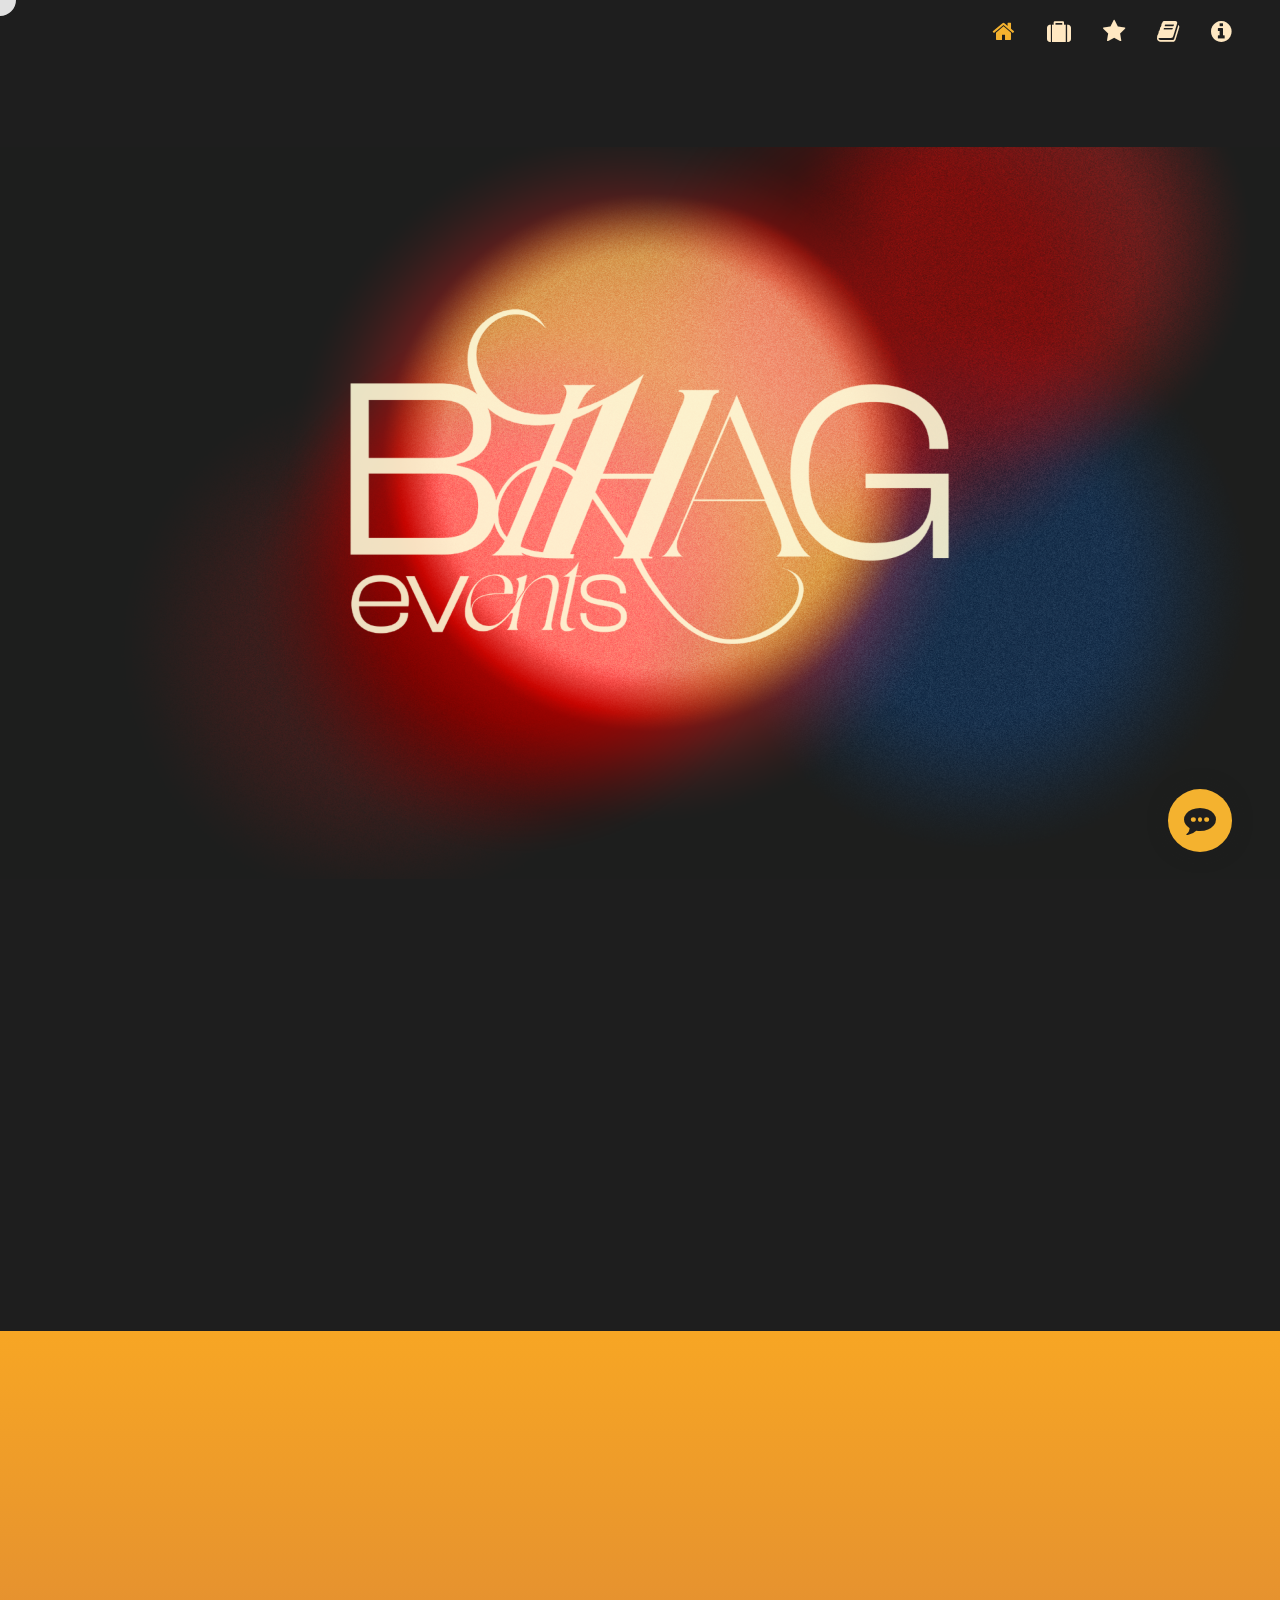
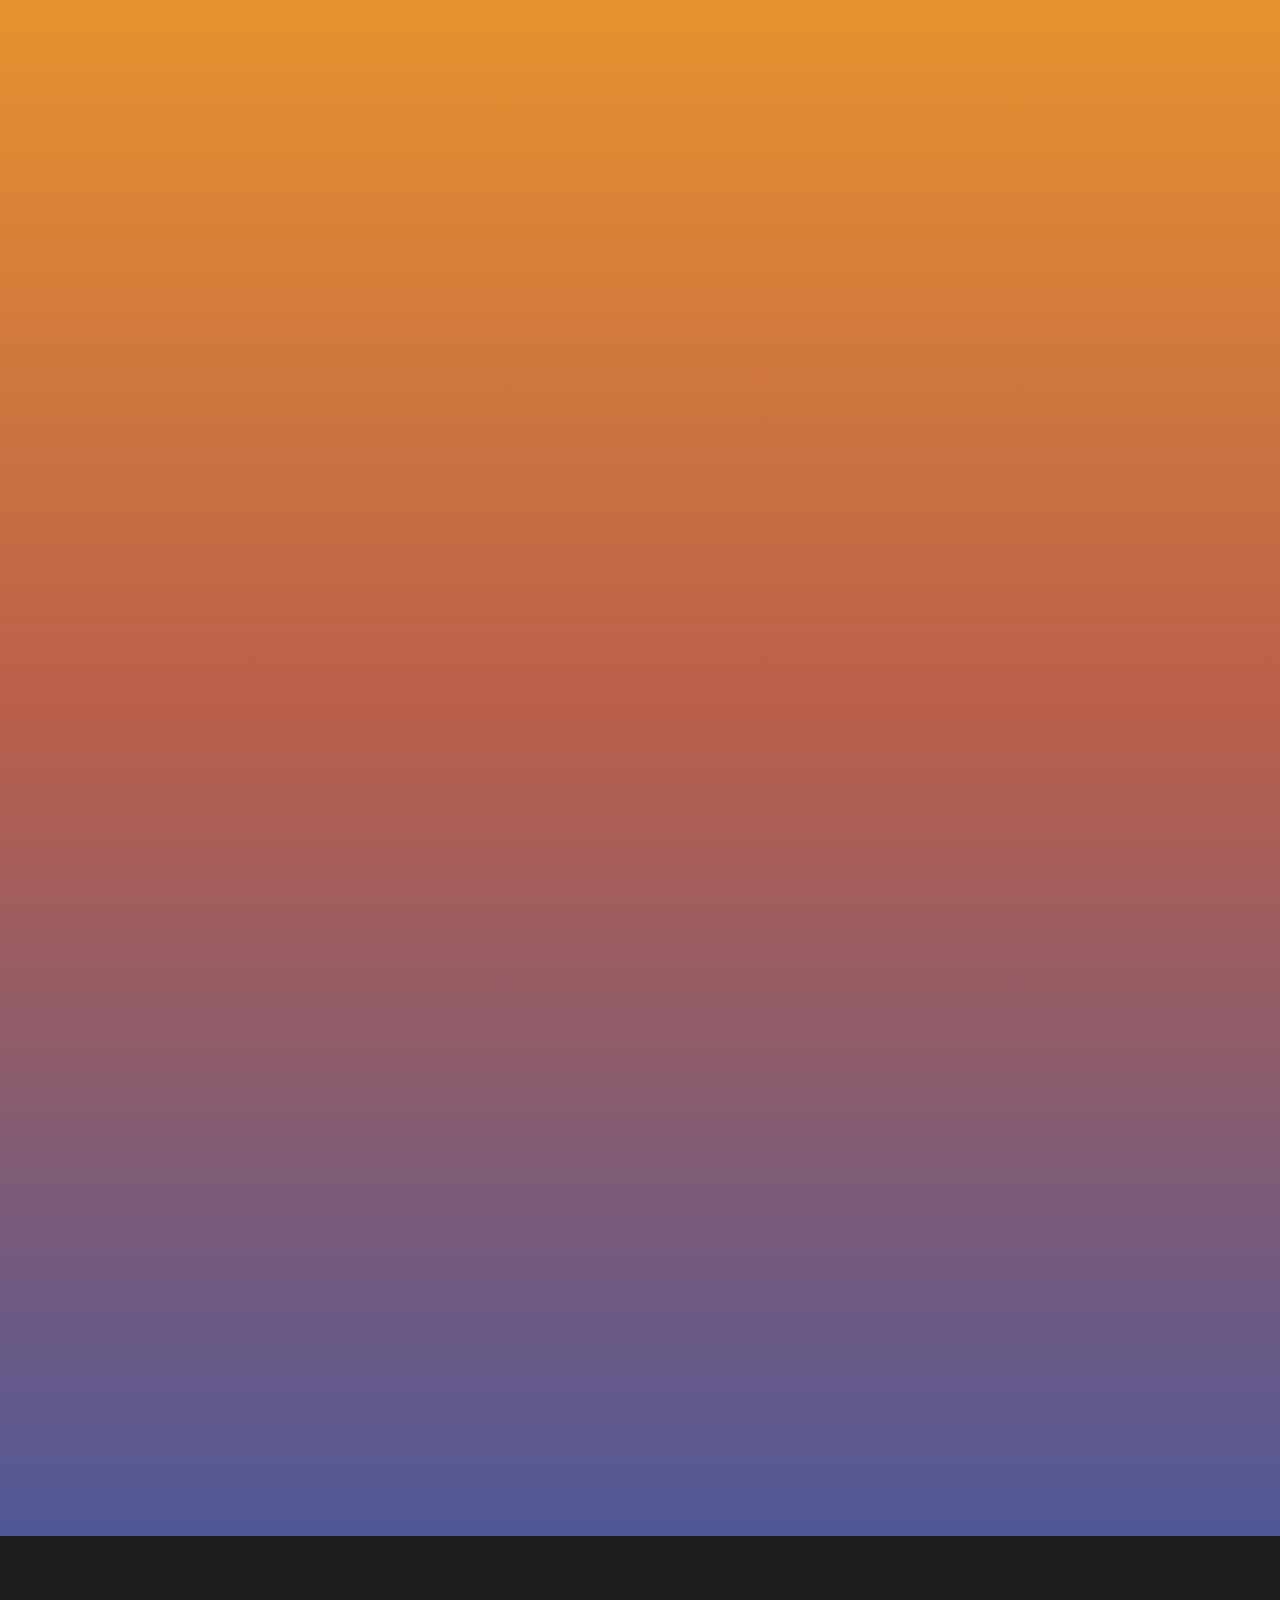
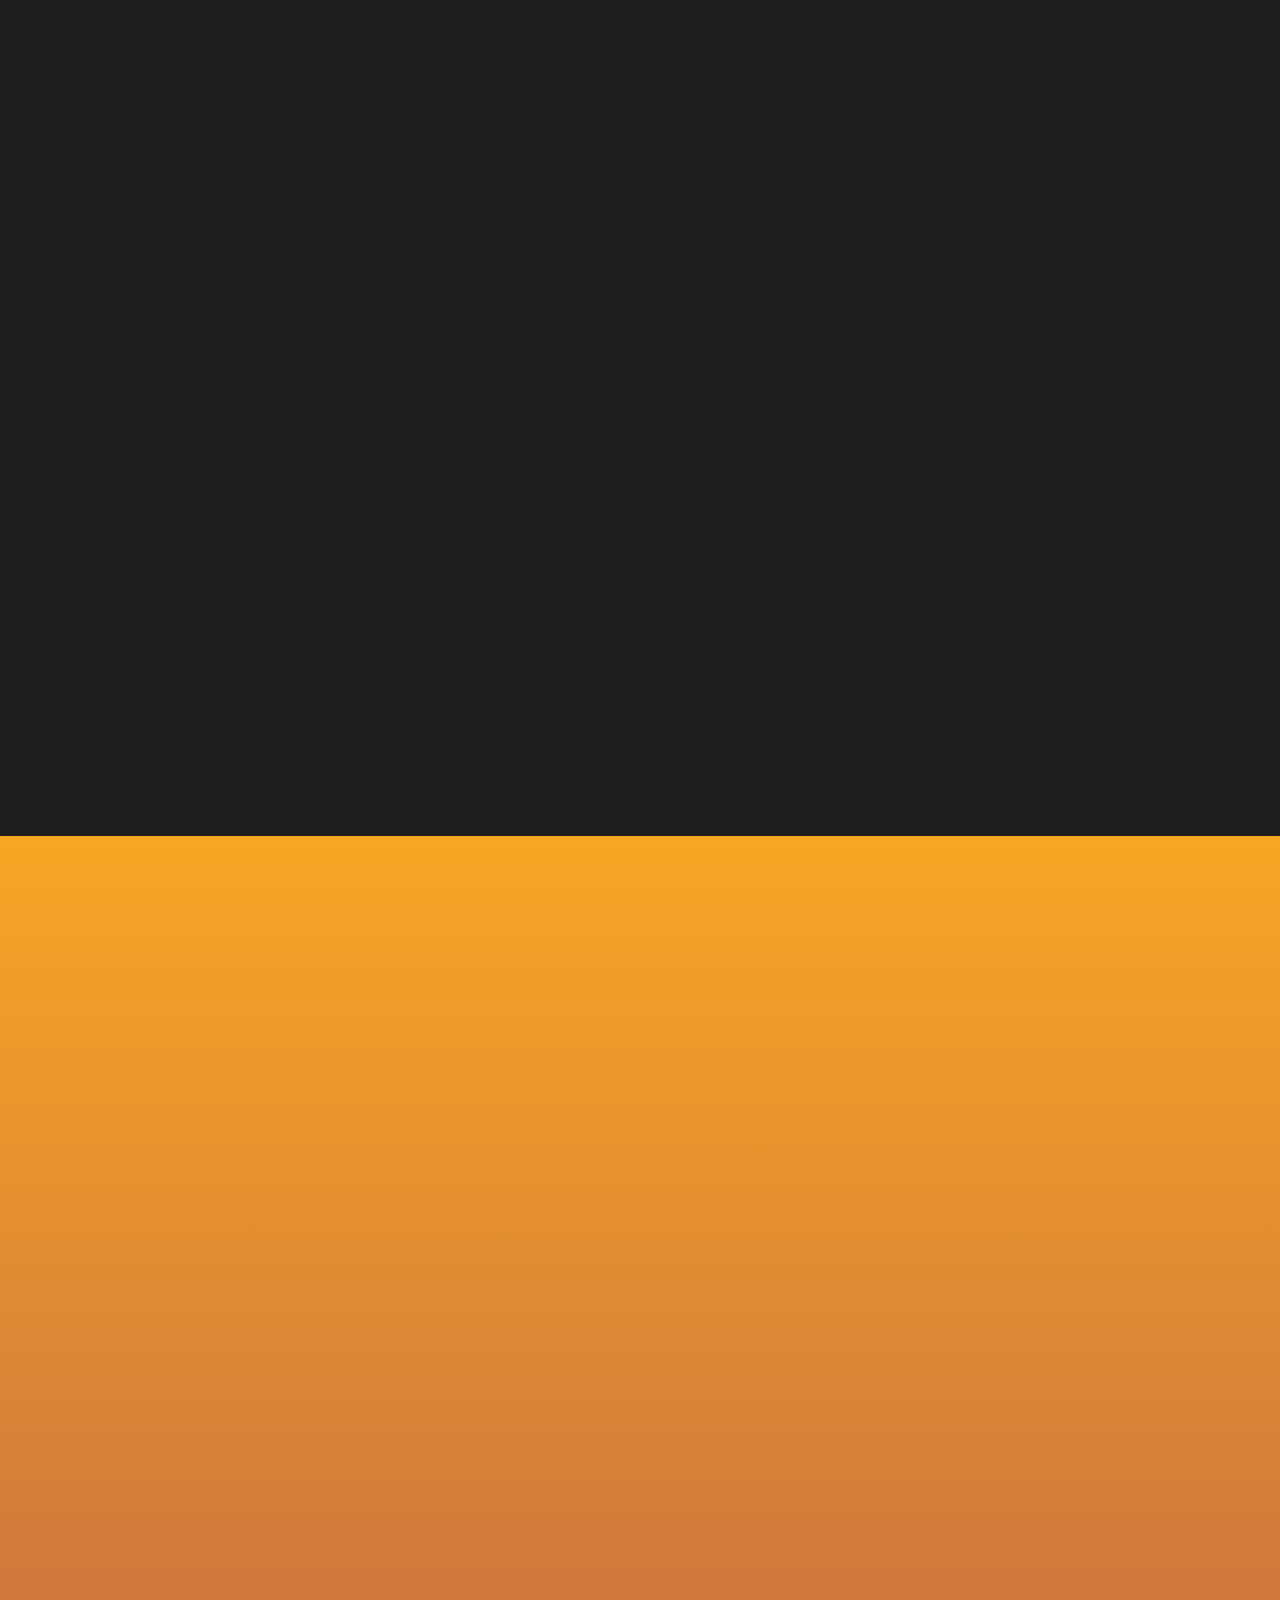
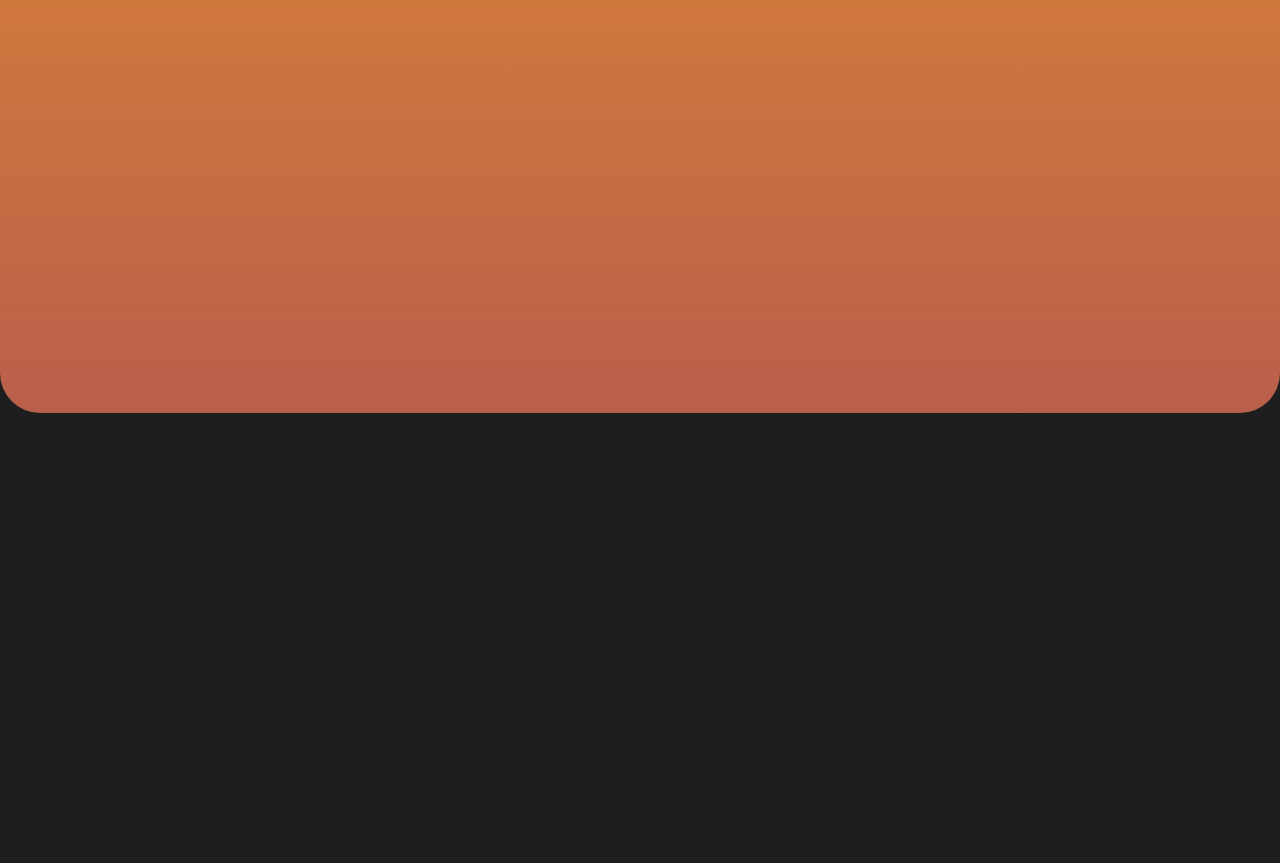
==== commit 4675bc48: "Main page "Done"" ====
--- a/index.html
+++ b/index.html
@@ -42,24 +42,32 @@
     </header>
 
     <!-- FOOTER SECTION (placed here for parallax reasons :p) -->
-    <footer>
-        <div class="footer-left">
-            <div>
-                <i class="fa fa-mobile"></i>
-                <p>+1 234 5678</p>
-            </div>
-            <div>
-                <i class="fa fa-phone"></i>
-                <p>0912 345 6789</p>
-            </div>
-            <div>
-                <i class="fa fa-envelope"></i>
-                <p>bihagevents@gmail.com</p>
-            </div>
-            <div>
-                <i class="fa fa-map-marker"></i>
-                <p>Floor 3 Cilia Lane Vista Malls, Manila City, Philippines</p>
-            </div>
+    <footer >
+        <div class="footer-content">
+            <div class="footer-left">
+                <div>
+                    <i class="fa fa-mobile"></i>
+                    <p>+1 234 5678</p>
+                </div>
+                <div>
+                    <i class="fa fa-phone"></i>
+                    <p>0912 345 6789</p>
+                </div>
+                <div>
+                    <i class="fa fa-envelope"></i>
+                    <p>bihagevents@gmail.com</p>
+                </div>
+                <div>
+                    <i class="fa fa-map-marker"></i>
+                    <p>Floor 3 Cilia Lane Vista Malls, Manila City, Philippines</p>
+                </div>
+            </div>
+            <div class="footer-right">
+                <img src="res/logofooter.png" alt="Bihag Events Logo">
+            </div>
+        </div>
+        <div class="footer-bottom">
+            <p>&copy; 2023 Bihag Events - All Rights Reserved.</p>
         </div>
     </footer>
 
@@ -69,6 +77,20 @@
             <img src="res\header1.png" alt="header-1">
         </div>
 
+        <!-- CHATBOX POPUP CONTAINER -->
+        <button class="open-button" onclick="openForm()"> 
+            <i class="fa fa-commenting"></i>
+        </button>
+
+        <div class="chat-popup" id="myForm">
+            <form class="form-container">
+                <button type="button" class="btn cancel" onclick="closeForm()">Close chat</button>
+                <textarea placeholder="Type message.." name="msg" required></textarea>
+
+                <button type="submit" class="btn send">Send</button>
+            </form>
+        </div>
+        
          <!-- ABOUT SECTION-->
         <section class="about reveal">
             <p class="title">About</p>
@@ -76,7 +98,6 @@
                 The brand’s mission is to provide our clients with <br> exceptional event planning and management services <br> that capture the 
                 unique vision of their clients <br> and captivate its audience with a lasting impression.</p>
         </section>
-
 
         <!-- CATERED-EVENTS SECTION -->
         <section class="catered-events">
@@ -191,13 +212,13 @@
         <section class="portfolio">
             <p class="portfolio-title reveal">Portfolio & Milestones</p>
 
-            <div class="portfolio-container reveal">
-                <img id="portfolio1" src="res/portfolio1.png" alt="portfolio1">
-                <img id="portfolio2" src="res/portfolio2.png" alt="portfolio2">
-                <img id="portfolio3" src="res/portfolio3.png" alt="portfolio3">
+            <div class="portfolio-container">
+                <img id="portfolio1" src="res/portfolio1.png" alt="portfolio1" class="reveal">
+                <img id="portfolio2" src="res/portfolio2.png" alt="portfolio2" class="reveal">
+                <img id="portfolio3" src="res/portfolio3.png" alt="portfolio3" class="reveal">
 
                 <div id="modal" class="modal">
-                    <img class="modal-content" id="img01">
+                    <img class="modal-content reveal" id="img01">
                     <span class="close">&times;</span>
                 </div>
             </div>
--- a/styles/styles.css
+++ b/styles/styles.css
@@ -23,7 +23,7 @@
     border-radius: 50%;
     position: absolute;
     transform: translate(-50%, -50%); 
-    z-index: 3;
+    z-index: 100;
     pointer-events: none;
     mix-blend-mode:difference;
     transition: all 0.1s ease-out;
@@ -92,7 +92,7 @@
     font-size: 1.5rem;
     list-style-type: none;
     text-decoration: none;
-    color: #FFE8C2;
+    color: #FFE8C2; 
 }
 
 header ul li img {
@@ -134,7 +134,7 @@
     position: relative;
     background-color: #1E1E1E;
     min-height: 100vh;
-    margin: 0 0 70vh 0;
+    margin: 0 0 50vh 0;
 }
 
 .header-img {
@@ -162,8 +162,6 @@
     transition: all 0.5s ease-in;
 }
 
-
-
 .reveal.active {
     top: 0;
     opacity: 1;
@@ -186,6 +184,97 @@
 
 .about .content {
     line-height: 1.5em;
+}
+
+
+/* =============== CHATBOX POP UP =============== */
+
+.open-button {
+    background-color: #F4B22F;
+    box-shadow: 0 0 20px #1e1e1e67;
+    color: #1E1E1E;
+    border-radius: 50%;
+    font-size: 2rem;
+    margin: 3rem 3rem;
+    padding: 0.40em 0.5em;
+    border: none;
+    position: fixed;
+    bottom: 0;
+    right: 0;
+    cursor: none;
+    z-index: 2;
+    transition: transform 0.3s ease-out;
+}
+
+.open-button:hover {
+    transform: scale(1.1);
+}
+
+  
+  /* The popup chat - hidden by default */
+.chat-popup {
+    display: none;
+    position: fixed;
+    bottom: 0;
+    right: 0;
+    z-index: 3;
+    transition: bottom 0.3s ease-out;
+}
+  
+  /* Add styles to the form container */
+.form-container {
+    min-width: 300px;
+    background-color: #F4B22F;
+    box-shadow: 0 0 20px #1e1e1e67;
+    color: #FFE8C2;
+    border-radius: 10px 10px 0 0;
+    display: flex;
+    flex-direction: column;
+    justify-content: flex-start;
+}
+  
+  /* Full-width textarea */
+.form-container textarea {
+    width: 100%;
+    padding: 15px;
+    border: none;
+    background: #FFE8C2;
+    resize: none;
+    min-height: 200px;
+}
+
+  
+  /* When the textarea gets focus, do something */
+.form-container textarea:focus {
+    background-color: #ddd;
+    outline: none;
+}
+  
+  /* Set a style for the submit/send button */
+.form-container .btn {
+    color: #1E1E1E;
+    background-color: #FFE8C2;
+    border-radius: 10px;
+    font-size: 0.8rem;
+    padding: 0.8em;
+    margin: 1em;
+    border: none;
+    cursor: pointer;
+}
+  
+  /* Add a red background color to the cancel button */
+.form-container .cancel {
+    align-self: flex-end;
+}
+
+.form-container .send {
+    padding: 0.8em 5em;
+    align-self: center;
+}
+  
+  /* Add some hover effects to buttons */
+.form-container .btn:hover {
+    box-shadow: 0 5px 5px #1e1e1e67;
 }
 
 
@@ -574,6 +663,7 @@
     background-color: rgb(0,0,0); 
     background-color: rgba(0, 0, 0, 0.623);
     z-index: 3;
+    scroll-behavior: auto;
   }
   
   /* Modal Content (image) */
@@ -631,34 +721,65 @@
 
 footer {
     position: fixed;
+    display: flex;
+    flex-direction: column;
+    align-items: center;
     background-color: #1E1E1E;
     color: #FFE8C2;
     box-sizing: border-box;
     width: 100%;
-    min-height: 70vh;
-    text-align: left;
-    padding: 60px 50px;
+    min-height: 40vh;
+    padding: 2rem 3rem;
     bottom: 0;
 }
 
+.footer-content {
+    display: flex;
+    width: 100%;
+}
+
+.footer-left, 
+.footer-right {
+    display: flex;
+    flex-direction: column;
+    justify-content: center;
+    width: 50%;
+}
+
 .footer-left {
-    min-width: 50%;
-    display: flex;
-    flex-direction: column;
+    display: flex;
+    align-items: flex-start;
+}
+
+.footer-right {
+    display: flex;
+    align-items: flex-end;
+}
+
+.footer-left div {
+    display: flex;
+    align-items: center;
+    margin-bottom: 0.5rem;
 }
 
 .footer-left i {
-    display: inline-block;
     padding-right: 1rem;
-    justify-content: center;
-    align-items: center;
-}
-
-.footer-left p {
-    display: inline-block;
-    position: relative;
-    text-align: left;
-    justify-content: center;
-    align-items: center;
-}
-     
+}
+
+.footer-right {
+    align-items: center;
+    justify-content: center;
+}
+
+.footer-right img {
+    max-width: 50%;
+    max-height: 100%;
+}
+
+.footer-bottom {
+    text-align: center;
+    margin-top: 3rem;
+    width: 100%;
+}
+
+     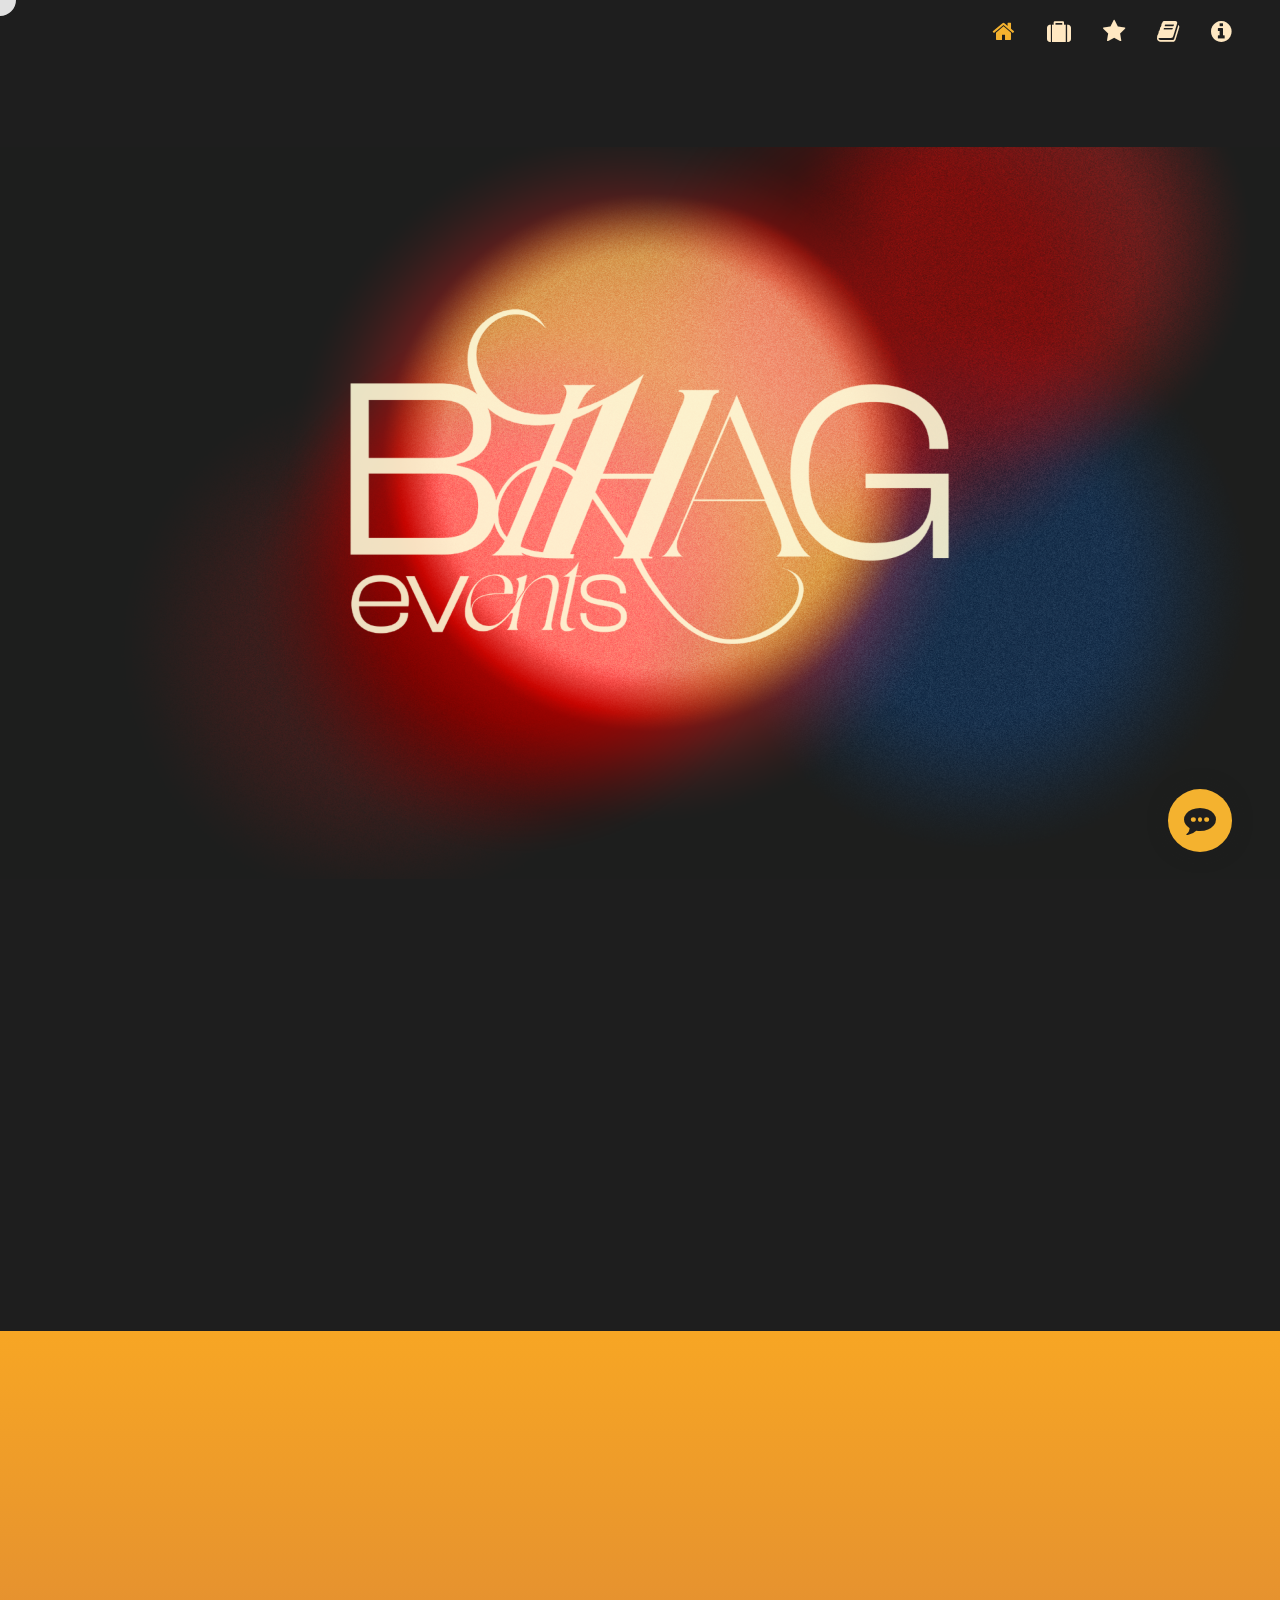
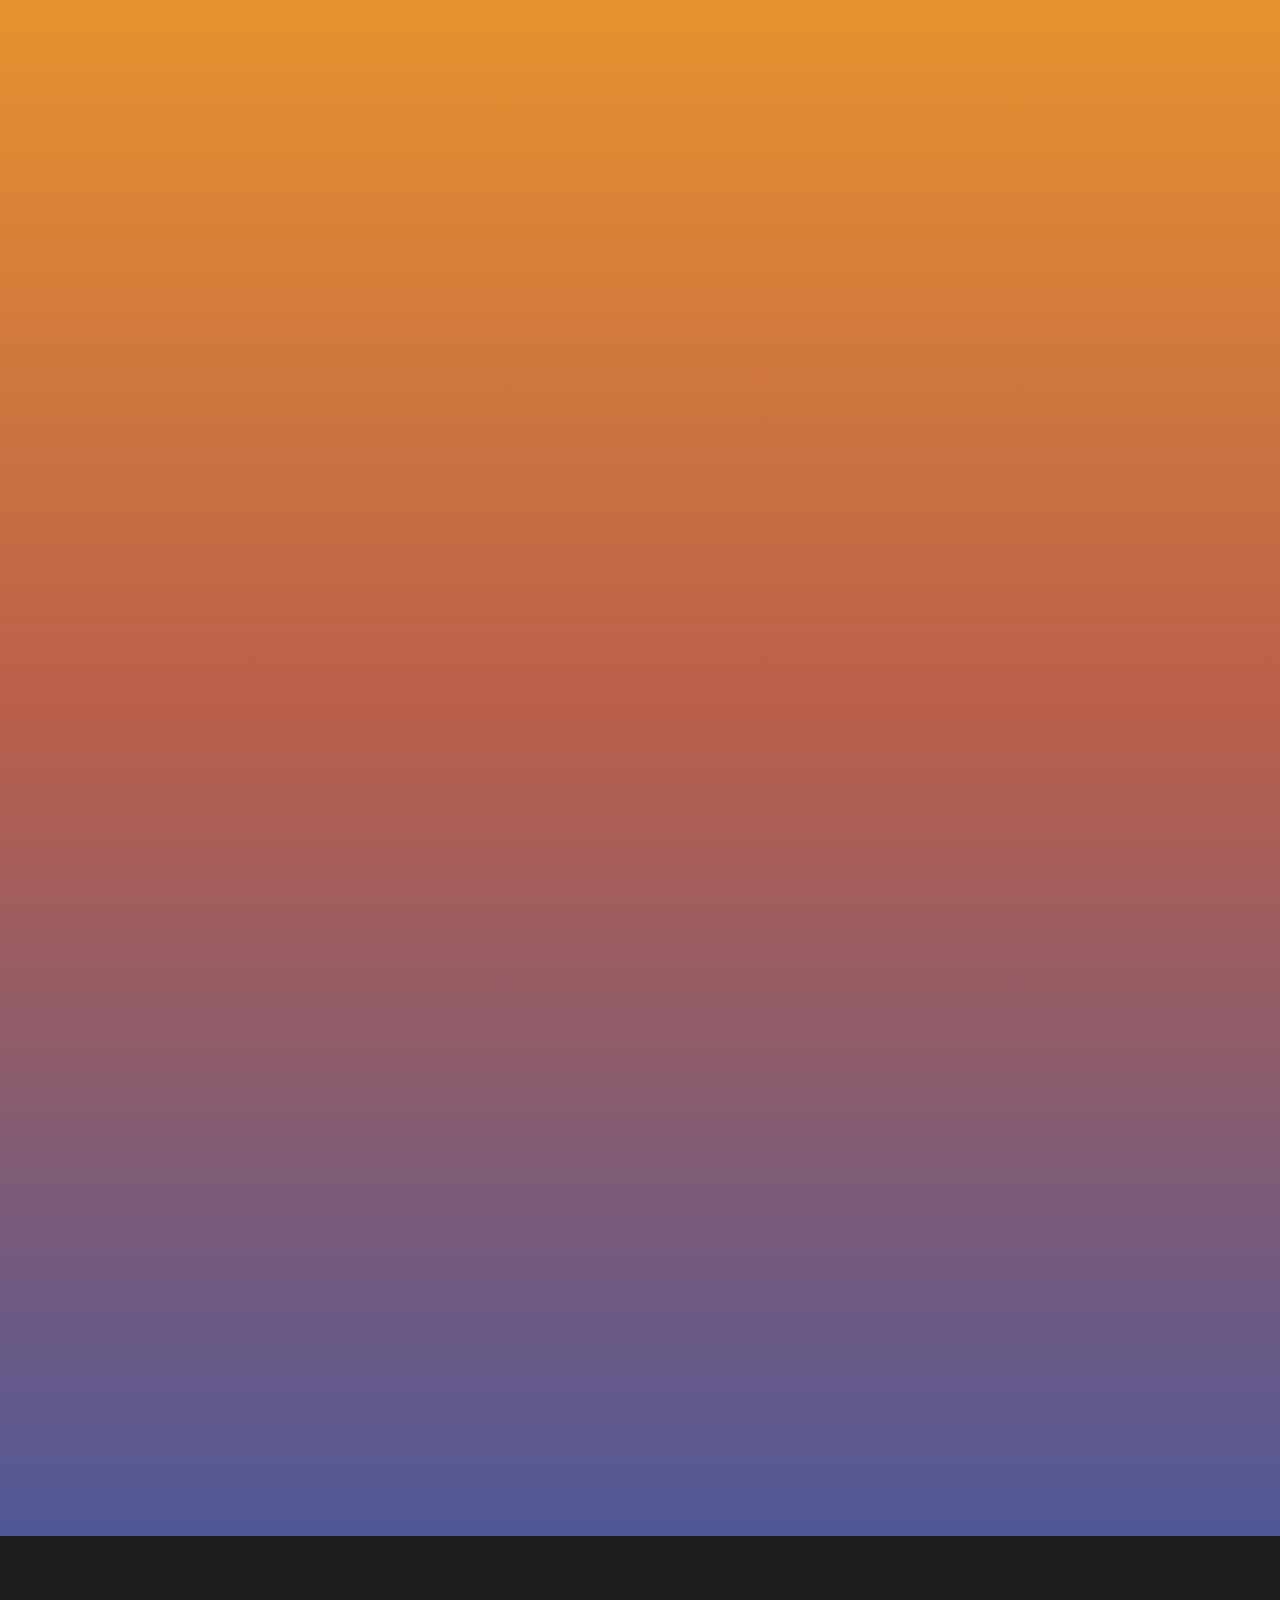
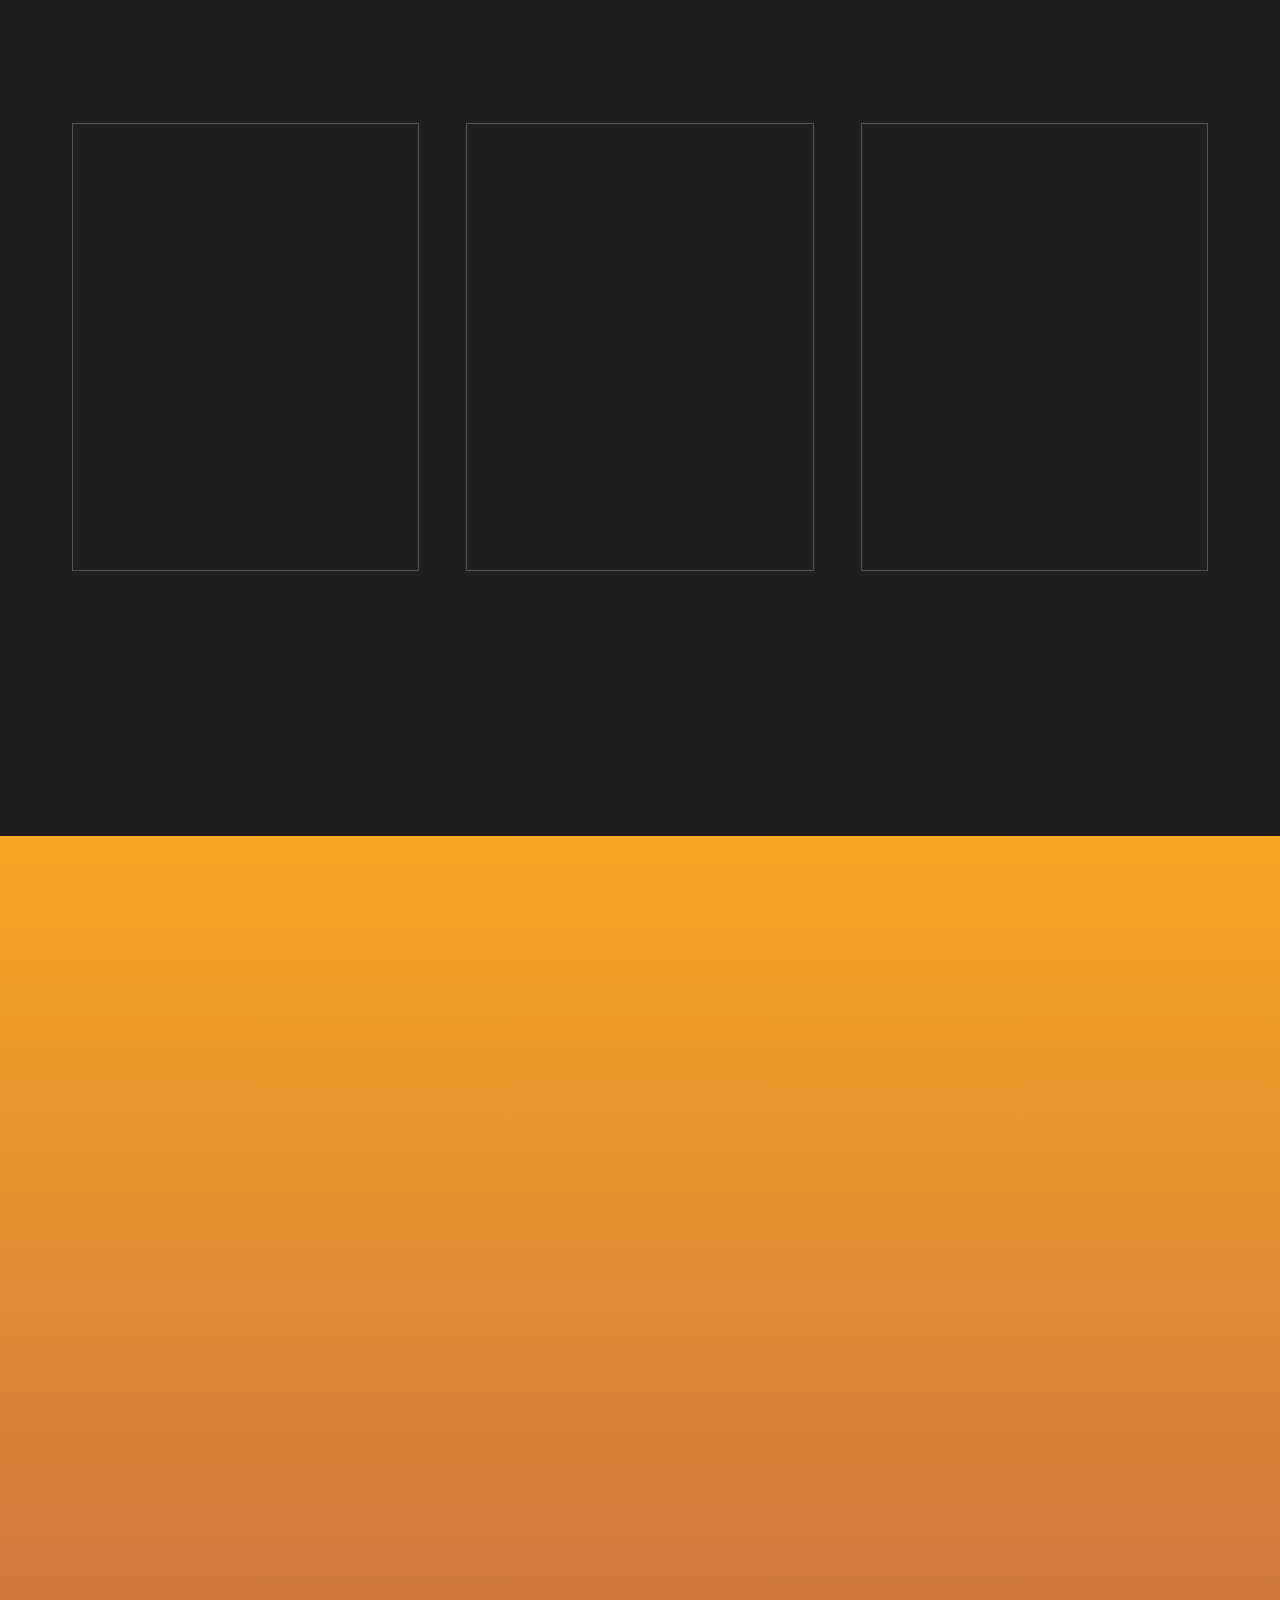
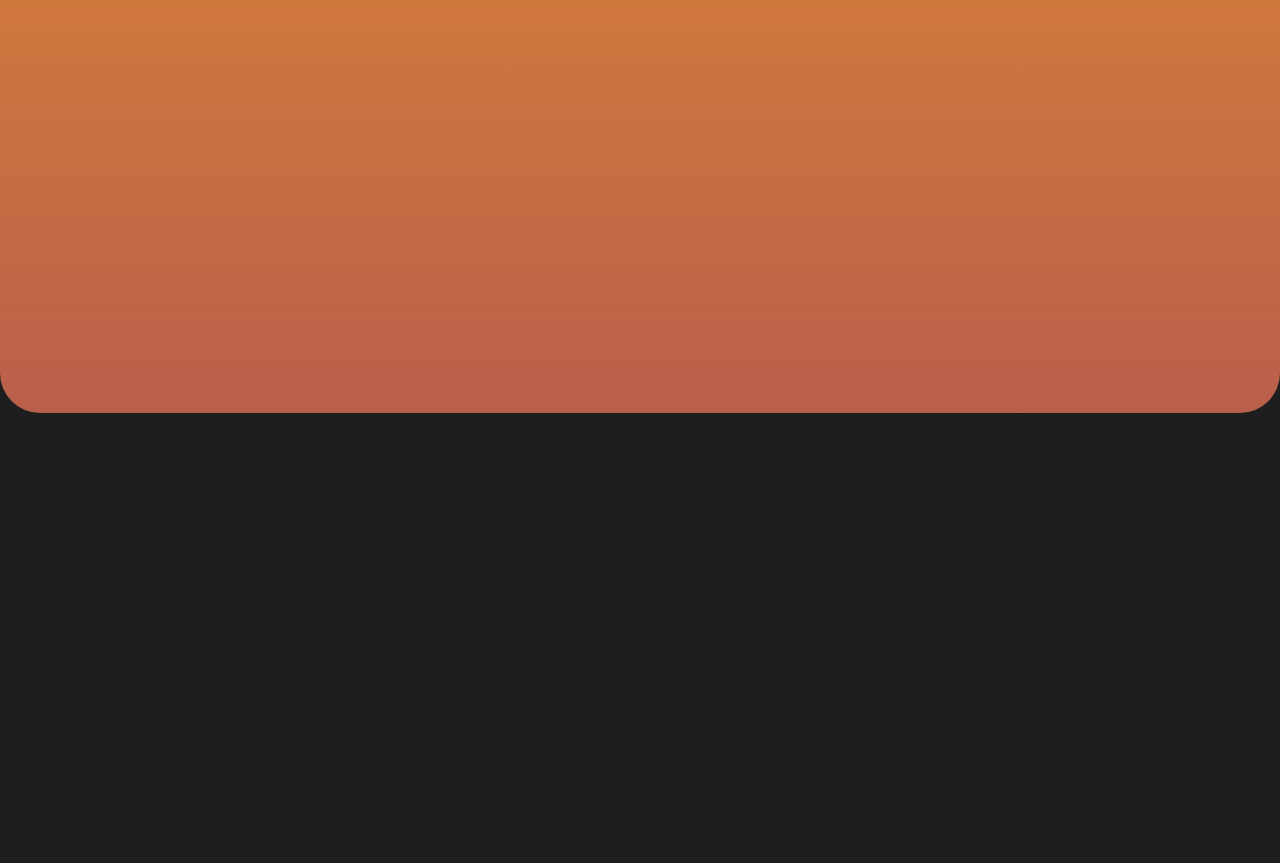
==== commit c8b0d4ad: "Add files via upload" ====
--- a/index.html
+++ b/index.html
@@ -128,10 +128,7 @@
 
             <!-- festival themed events div-->
             <div class="themed-events">
-                <div class="events-text reveal">
-                    <p class="subtitle">Cultural-Themed Events</p>
-                    <p class="content">Celebrating festivals with the proper planning and execution contributes to how our culture will be preserved. Perfection should be attained for a memorable festival!</p>
-                </div>
+                
                 <div class="events-carousel-wrapper reveal">
                     <div class="left">&#10094;</div>
                     <div class="events-carousel reveal">
@@ -145,6 +142,10 @@
                         <div class="dots2"></div>
                         <div class="dots3"></div>
                     </div>
+                </div>
+                <div class="events-text reveal">
+                    <p class="subtitle">Cultural-Themed Events</p>
+                    <p class="content">Celebrating festivals with the proper planning and execution contributes to how our culture will be preserved. Perfection should be attained for a memorable festival!</p>
                 </div>
             </div>
 
--- a/styles/styles.css
+++ b/styles/styles.css
@@ -86,6 +86,7 @@
     position: relative;
     display: inline-block;
     margin: 1rem;
+    transition: all .50s ease;
 }
 
 header ul li a {
@@ -102,10 +103,15 @@
     height: 1.5rem;
 }
 
+
 header ul li:nth-child(1) a {
     color: #F4B22F;
 } 
 
+header ul li:hover {
+    transform: translateY(-3px);
+    transition: all .70s ease;
+}
 header ul li a:hover,
 header ul li a:focus {
     cursor: none;
@@ -337,6 +343,8 @@
     display: flex;
     overflow: hidden;
     margin: 1rem;
+    pointer-events: none;
+
 }
 
 .debuts-carousel img {
@@ -451,7 +459,7 @@
 }
 
 .left {
-    position: absolute;
+    position:absolute;
     display: flex;
     align-items: center;
     justify-content: center;
@@ -544,9 +552,12 @@
     object-fit: cover;
 }
 
+
+
 .weddings-dots {
     display: flex;
     justify-content: center;
+  
 }
 
 .weddings-dots div {
@@ -584,6 +595,7 @@
     color: #FFE8C2;
     padding-top: 1em;
     text-align: center;
+    margin-bottom: 4%;
 }
 
 .services {
@@ -595,14 +607,34 @@
 
 .box {
     flex: 1;
-    padding: 2rem;
+    padding: 1rem;
     max-width: 80vw;
     text-align: center;
-}
+    padding-bottom: 5%;
+    margin-left: 2%;
+    margin-right: 2%;
+    border:  0.2px solid #d1d1d151;
+    transition: all .70s ease;
+}
+
+.box:hover {
+    border: 1px solid #d1d1d1bd;
+    border-radius: 50px;    
+    height: auto;
+    /* background-color: #ac710231; */
+    /* background-color: #2e101046; */
+    box-shadow: 0 0 30px rgba(189, 173, 48, 0.728);
+    transform: translatey(-12px);
+    transition: all .70s ease;
+    
+}
+
 
 .box img {
-    max-width: 100%;
+    max-width: 50%;
     height: auto;
+    margin: 10%;
+    margin-bottom: 12%;
 }
 
 .services .subtitle {
@@ -642,13 +674,17 @@
 }
 
 .portfolio-container img {
-    cursor: pointer;
+    cursor: none;
     border-radius: 10px;
     transition: ease 0.5s;
 }
 
 .portfolio-container img:hover {
-    box-shadow: 0 0 10px #1e1e1ea8;
+    /* box-shadow: 0 0 10px #1e1e1ea8; */
+    margin-right: 1%;
+    margin-left: 1%;
+    box-shadow: 0 0 30px rgba(255, 246, 176, 0.801);
+
 }
 
 .modal {
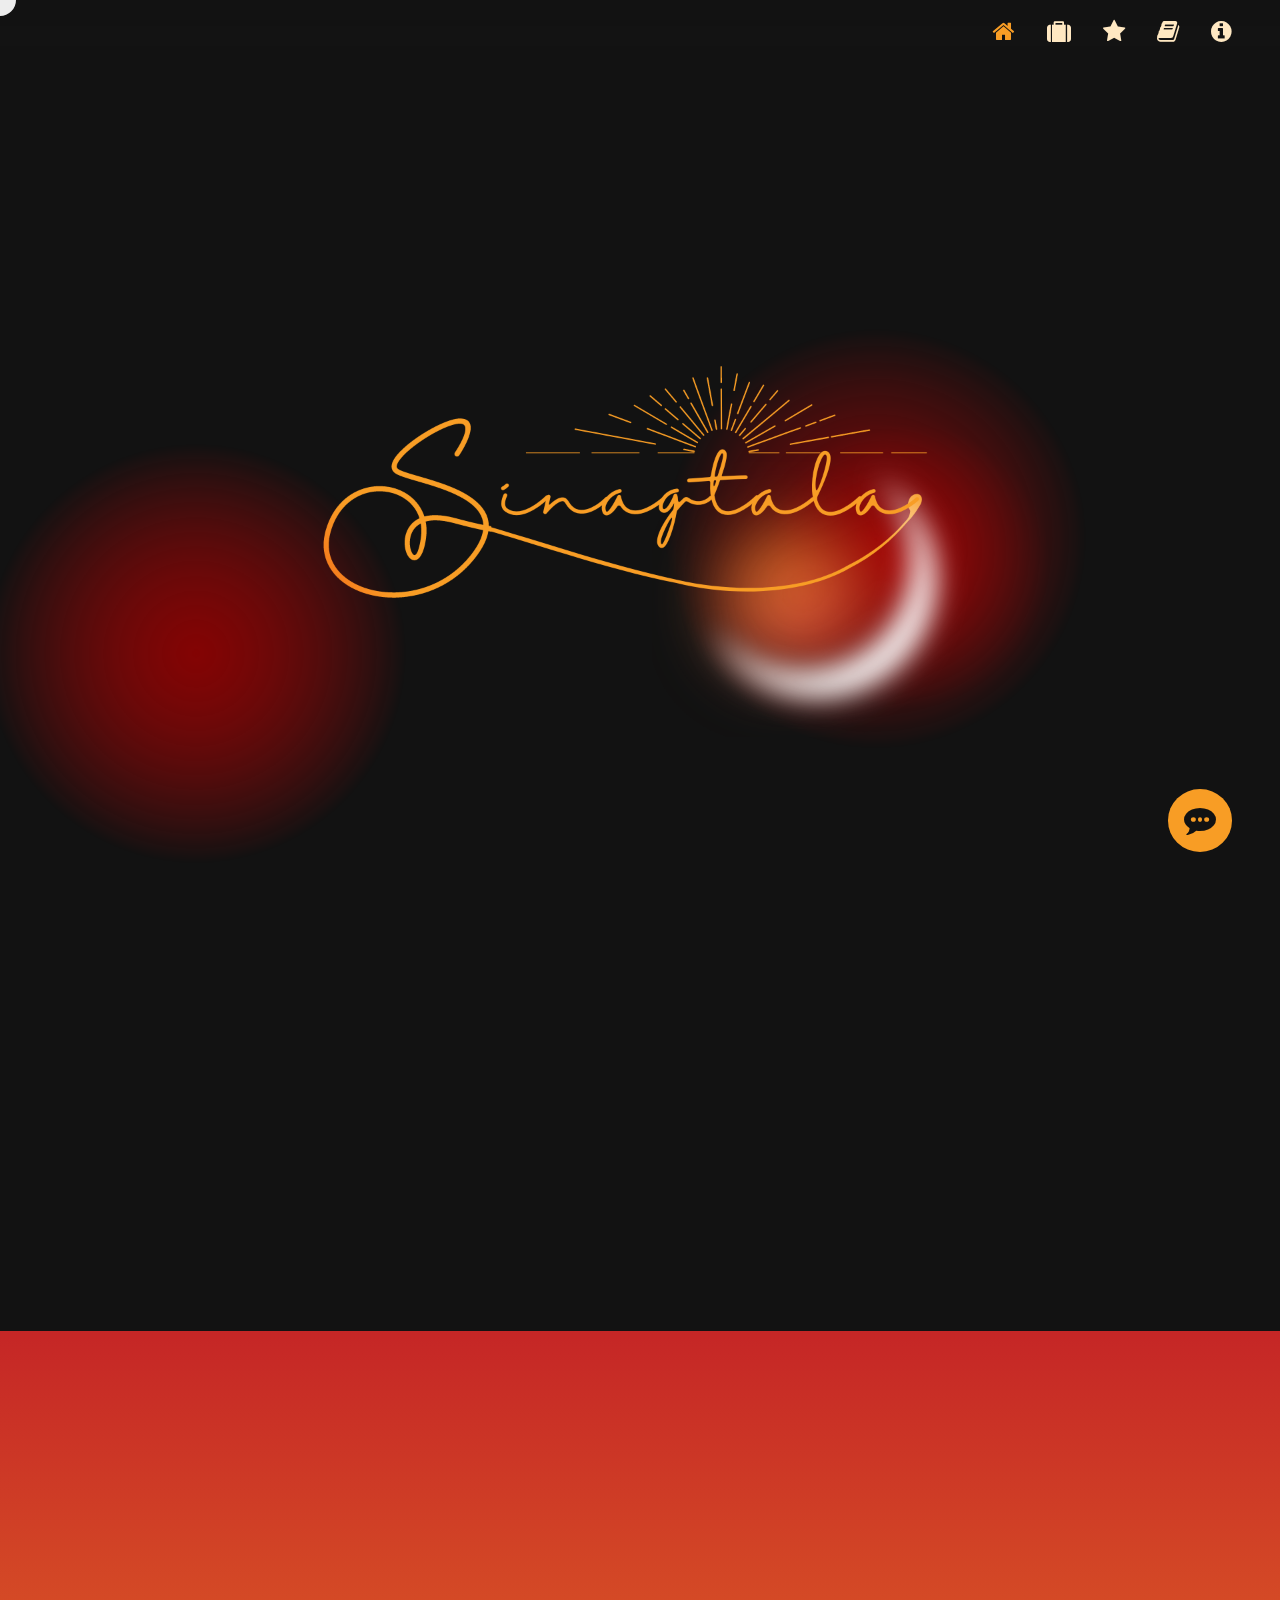
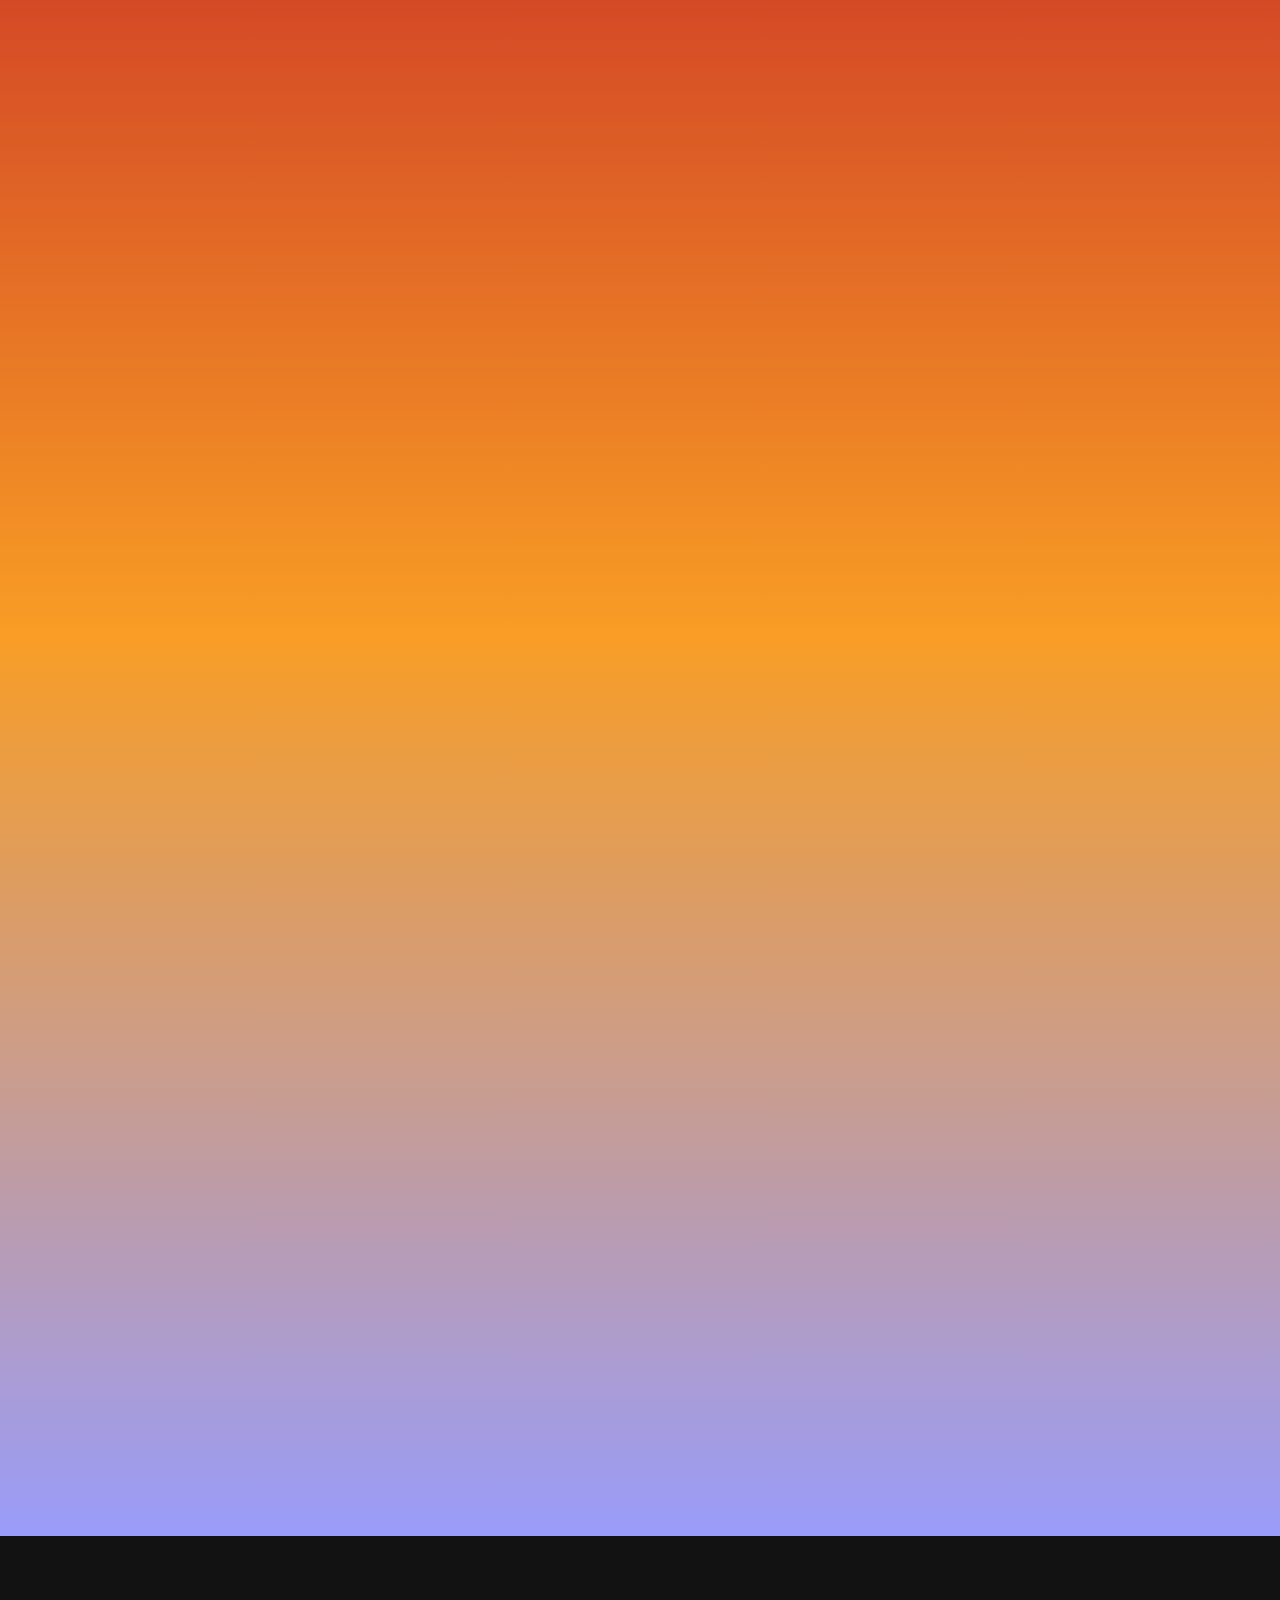
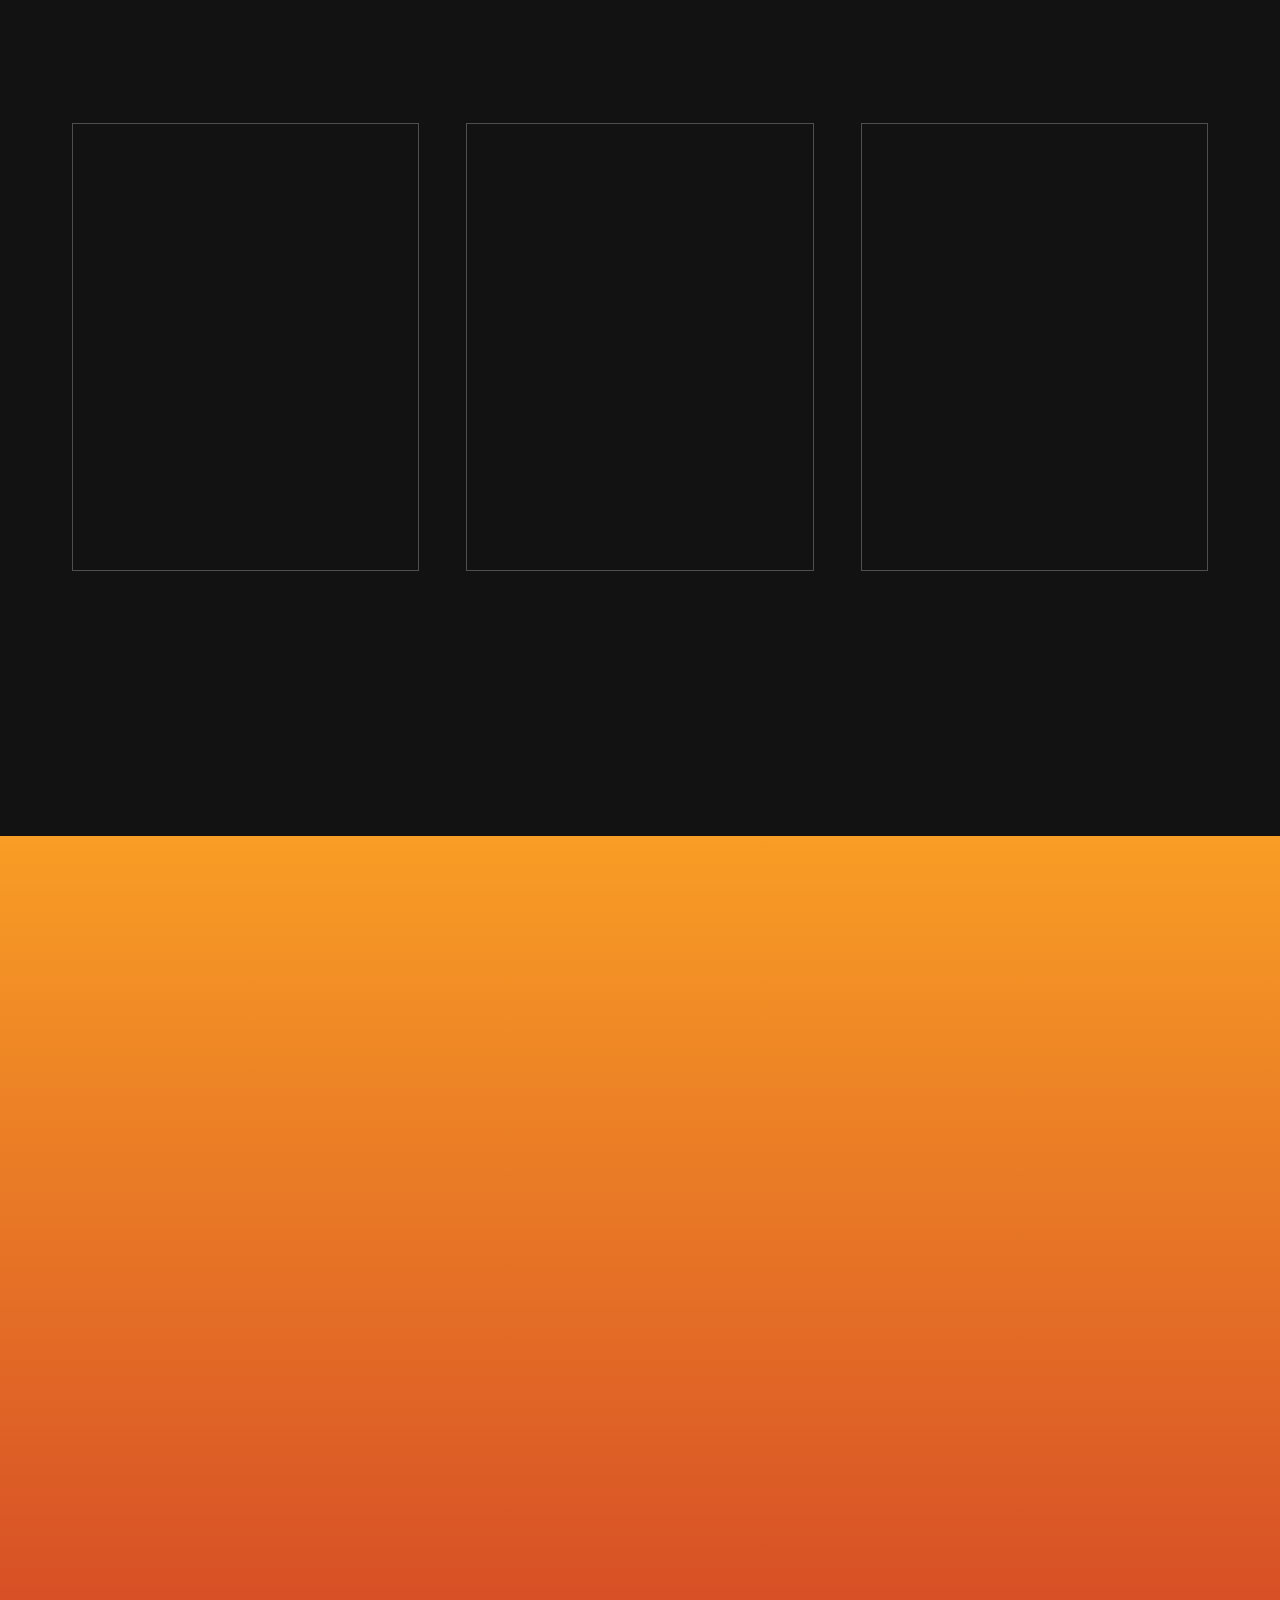
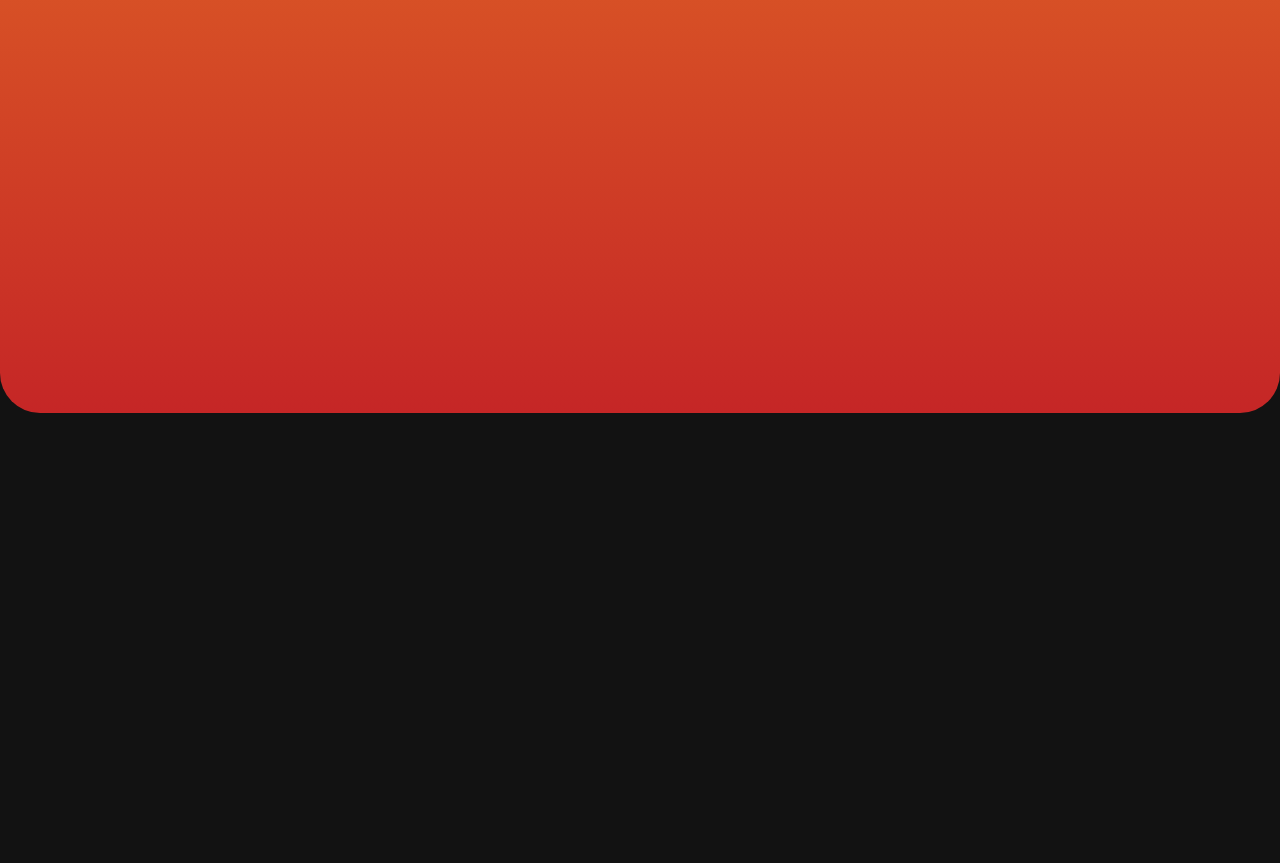
==== commit 2a58cb5c: "Add files via upload" ====
--- a/index.html
+++ b/index.html
@@ -4,10 +4,11 @@
     <meta charset="UTF-8">
     <meta http-equiv="X-UA-Compatible" content="IE=edge">
     <meta name="viewport" content="width=device-width, initial-scale=1.0">
-    <title>Event Management</title>
+    <title>Sinagtala | Home</title>
     <link rel="stylesheet" href="styles/styles.css">
     <link rel="stylesheet" href="https://cdnjs.cloudflare.com/ajax/libs/font-awesome/4.7.0/css/font-awesome.min.css">
     <script src="script/script.js"></script>
+    <link rel="icon" type="image/png" href="res/favicon.png">
 </head>
 <body>
     <!-- custom cursor -->
@@ -55,19 +56,19 @@
                 </div>
                 <div>
                     <i class="fa fa-envelope"></i>
-                    <p>bihagevents@gmail.com</p>
+                    <p>sinagtalaevents@gmail.com</p>
                 </div>
                 <div>
                     <i class="fa fa-map-marker"></i>
-                    <p>Floor 3 Cilia Lane Vista Malls, Manila City, Philippines</p>
+                    <p>Archipelago, Pamalican Island, Cuyo, Palawan, Philippines</p>
                 </div>
             </div>
             <div class="footer-right">
-                <img src="res/logofooter.png" alt="Bihag Events Logo">
+                <img src="res/logofooter.png" alt="Sinagtala Events Logo">
             </div>
         </div>
         <div class="footer-bottom">
-            <p>&copy; 2023 Bihag Events - All Rights Reserved.</p>
+            <p>&copy; 2024 Sinagtala Events - All Rights Reserved.</p>
         </div>
     </footer>
 
@@ -94,9 +95,11 @@
          <!-- ABOUT SECTION-->
         <section class="about reveal">
             <p class="title">About</p>
-            <p class="content"><strong> Bihag Events</strong> is an innovative events management company <br> that specializes in creating and executing memorable events. <br>
-                The brand’s mission is to provide our clients with <br> exceptional event planning and management services <br> that capture the 
-                unique vision of their clients <br> and captivate its audience with a lasting impression.</p>
+            <p class="content"><strong> Sinagtala Events</strong> is an innovative 
+                events management company that specializes in creating and executing unforgettable 
+                events. Guided by a mission to infuse brilliance into every occasion, we offer stellar 
+                event planning and management services that illuminate our clients' visions and enchant 
+                their audiences with a lasting impression.</p>
         </section>
 
         <!-- CATERED-EVENTS SECTION -->
--- a/styles/styles.css
+++ b/styles/styles.css
@@ -1,4 +1,13 @@
 @import url('https://fonts.googleapis.com/css2?family=Space+Grotesk:wght@300..700&display=swap');
+
+:root {
+    --brand_black: #121212;
+    --brand_yellow: #F89D25;
+    --brand_red: #c52626;
+    --brand_blue: #999CFA; 
+    --brand_white: #FFE8C2;
+    --brand_body:'Space Grotesk', sans-serif;
+  }
 
 * {
     margin: 0;
@@ -9,10 +18,10 @@
 html { scroll-behavior: smooth;}
 
 body {
-    font-family: 'Space Grotesk', sans-serif;
+    font-family: var(--brand_body);
     font-size: 1rem;
     overflow-x: hidden;
-    background: #1E1E1E;
+    background: var(--brand_black);
     cursor: none;
 }
 
@@ -56,12 +65,12 @@
 }
 
 ::-webkit-scrollbar-track {
-    background-color: #1E1E1E;
+    background-color: var(--brand_black);
 }
 
 ::-webkit-scrollbar-thumb {
     border-radius: 20px;
-    background: linear-gradient(0deg, rgba(186,95,75,1) 0%, rgba(247,166,36,1) 100%);
+    background: linear-gradient(0deg, var(--brand_yellow) 0%, var(--brand_red) 100%)
 }
 
 header {
@@ -70,7 +79,7 @@
     top: 0;
     backdrop-filter: blur(16px) saturate(180%);
     -webkit-backdrop-filter: blur(16px) saturate(180%);
-    background-color: #1e1e1eaf;
+    background-color: var(--brand_black)af;
     z-index: 2;
 }
 
@@ -93,7 +102,7 @@
     font-size: 1.5rem;
     list-style-type: none;
     text-decoration: none;
-    color: #FFE8C2; 
+    color: var(--brand_white); 
 }
 
 header ul li img {
@@ -105,7 +114,7 @@
 
 
 header ul li:nth-child(1) a {
-    color: #F4B22F;
+    color: var(--brand_yellow);
 } 
 
 header ul li:hover {
@@ -123,8 +132,8 @@
     position: absolute;
     left: -1rem;
     bottom: -2.5rem;
-    background-color: #1E1E1E;
-    color: #FFE8C2;
+    background-color: var(--brand_black);
+    color: var(--brand_white);
     white-space: nowrap;
     padding: 0.5rem;
     border-radius: 0.5rem;
@@ -138,7 +147,7 @@
 
 main {
     position: relative;
-    background-color: #1E1E1E;
+    background-color: var(--brand_black);
     min-height: 100vh;
     margin: 0 0 50vh 0;
 }
@@ -147,7 +156,7 @@
     position: relative;
     width: 100%;
     height: 100vh;
-    overflow: hidden;
+    /* overflow: hidden; */
 }
 
 .header-img img {
@@ -156,7 +165,7 @@
     left: 50%;
     width: 100%;
     height: 100%;
-    object-fit:contain;
+    object-fit:scale-down;
     transform: translate(-50%, -50%);
     z-index: 0; 
 }
@@ -196,9 +205,9 @@
 /* =============== CHATBOX POP UP =============== */
 
 .open-button {
-    background-color: #F4B22F;
-    box-shadow: 0 0 20px #1e1e1e67;
-    color: #1E1E1E;
+    background-color:var(--brand_yellow);
+    box-shadow: 0 0 20px var(--brand_black)67;
+    color: var(--brand_black);
     border-radius: 50%;
     font-size: 2rem;
     margin: 3rem 3rem;
@@ -230,9 +239,9 @@
   /* Add styles to the form container */
 .form-container {
     min-width: 300px;
-    background-color: #F4B22F;
-    box-shadow: 0 0 20px #1e1e1e67;
-    color: #FFE8C2;
+    background-color: var(--brand_yellow);
+    box-shadow: 0 0 20px var(--brand_black)67;
+    color: var(--brand_white);
     border-radius: 10px 10px 0 0;
     display: flex;
     flex-direction: column;
@@ -244,7 +253,7 @@
     width: 100%;
     padding: 15px;
     border: none;
-    background: #FFE8C2;
+    background: var(--brand_white);
     resize: none;
     min-height: 200px;
 }
@@ -258,8 +267,8 @@
   
   /* Set a style for the submit/send button */
 .form-container .btn {
-    color: #1E1E1E;
-    background-color: #FFE8C2;
+    color: var(--brand_black);
+    background-color: var(--brand_white);
     border-radius: 10px;
     font-size: 0.8rem;
     padding: 0.8em;
@@ -280,7 +289,7 @@
   
   /* Add some hover effects to buttons */
 .form-container .btn:hover {
-    box-shadow: 0 5px 5px #1e1e1e67;
+    box-shadow: 0 5px 5px var(--brand_black)67;
 }
 
 
@@ -288,13 +297,13 @@
 
 .catered-events {
     padding: 3rem 3rem;
-    background: linear-gradient(0deg, rgba(80,88,152,1) 0%, rgba(186,95,75,1) 46%, rgba(247,166,36,1) 100%);
+    background: linear-gradient(0deg, var(--brand_blue) 0%, var(--brand_yellow) 50%, var(--brand_red) 100%);
     min-height: 200vh;
 }
 
 .catered-events .title {
     font-size: 2.5rem;
-    color: #FFE8C2;
+    color: var(--brand_white);
     padding-top: 1em;
     text-align: center;
 }
@@ -303,7 +312,7 @@
 
 .debuts {
     font-size: 1rem;
-    color: #FFE8C2;
+    color: var(--brand_white);
     padding: 1rem;
     margin-top: 5em;
     display: flex;
@@ -368,7 +377,7 @@
     border-radius: 2vw;
     margin: 0.6vw;
     transition: all 0.7s ease;
-    background-color: #1E1E1E;
+    background-color: var(--brand_black);
 }
 
 .dots div:nth-child(1) {
@@ -384,7 +393,7 @@
 
 .themed-events {
     font-size: 1rem;
-    color: #FFE8C2;
+    color: var(--brand_white);
     padding: 1rem;
     margin-top: 5em;
     display: flex;
@@ -447,7 +456,7 @@
     border-radius: 2vw;
     margin: 0.6vw;
     transition: all 0.7s ease;
-    background-color: #1E1E1E;
+    background-color: var(--brand_black);
 }
 
 .events-dots div:nth-child(1) {
@@ -467,12 +476,12 @@
     font-weight: bold;
     height: 2em;
     width: 2em;
-    background: #FFE8C2;
+    background: var(--brand_white);
     padding: 0.8vw;
     border-radius: 2rem;
     left: -1rem;
     bottom: 14rem;
-    color: #1E1E1E;
+    color: var(--brand_black);
     z-index: 1;
     cursor: pointer;
 }
@@ -486,12 +495,12 @@
     font-weight: bold;
     height: 2em;
     width: 2em;
-    background: #FFE8C2;
+    background: var(--brand_white);
     padding: 0.8vw;
     border-radius: 2rem;
     right: -1rem;
     bottom: 14rem;
-    color: #1E1E1E;
+    color: var(--brand_black);
     z-index: 1;
     cursor: pointer;
 }
@@ -500,7 +509,7 @@
 
 .weddings {
     font-size: 1rem;
-    color: #FFE8C2;
+    color: var(--brand_white);
     padding: 1rem;
     margin-top: 5em;
     display: flex;
@@ -566,7 +575,7 @@
     border-radius: 2vw;
     margin: 0.6vw;
     transition: all 0.7s ease;
-    background-color: #1E1E1E;
+    background-color: var(--brand_black);
 }
 
 .weddings-dots div:nth-child(1) {
@@ -582,8 +591,8 @@
 
 .services-offered {
     padding: 3rem 3rem;
-    background: #1E1E1E;
-    color: #FFE8C2;
+    background: var(--brand_black);
+    color: var(--brand_white);
     min-height: 100vh;
     display: flex;
     flex-direction: column;
@@ -592,7 +601,7 @@
 
 .services-offered-title {
     font-size: 2.5rem;
-    color: #FFE8C2;
+    color: var(--brand_white);
     padding-top: 1em;
     text-align: center;
     margin-bottom: 4%;
@@ -648,8 +657,8 @@
 .portfolio {
     padding: 5rem 3rem;
     padding-bottom: 10rem;
-    background: linear-gradient(rgba(247,166,36,1),rgba(186,95,75,1));
-    color: #FFE8C2;
+    background: linear-gradient(var(--brand_yellow),var(--brand_red));
+    color: var(--brand_white);
     min-height: 100vh;
     display: flex;
     flex-direction: column;
@@ -659,7 +668,7 @@
 
 .portfolio-title {
     font-size: 2.5rem;
-    color: #FFE8C2;
+    color: var(--brand_white);
     padding-top: 1em;
     text-align: center;
 }
@@ -680,7 +689,7 @@
 }
 
 .portfolio-container img:hover {
-    /* box-shadow: 0 0 10px #1e1e1ea8; */
+    box-shadow: 0 0 10px var(--brand_black)a8;
     margin-right: 1%;
     margin-left: 1%;
     box-shadow: 0 0 30px rgba(255, 246, 176, 0.801);
@@ -760,8 +769,8 @@
     display: flex;
     flex-direction: column;
     align-items: center;
-    background-color: #1E1E1E;
-    color: #FFE8C2;
+    background-color: var(--brand_black);
+    color: var(--brand_white);
     box-sizing: border-box;
     width: 100%;
     min-height: 40vh;
